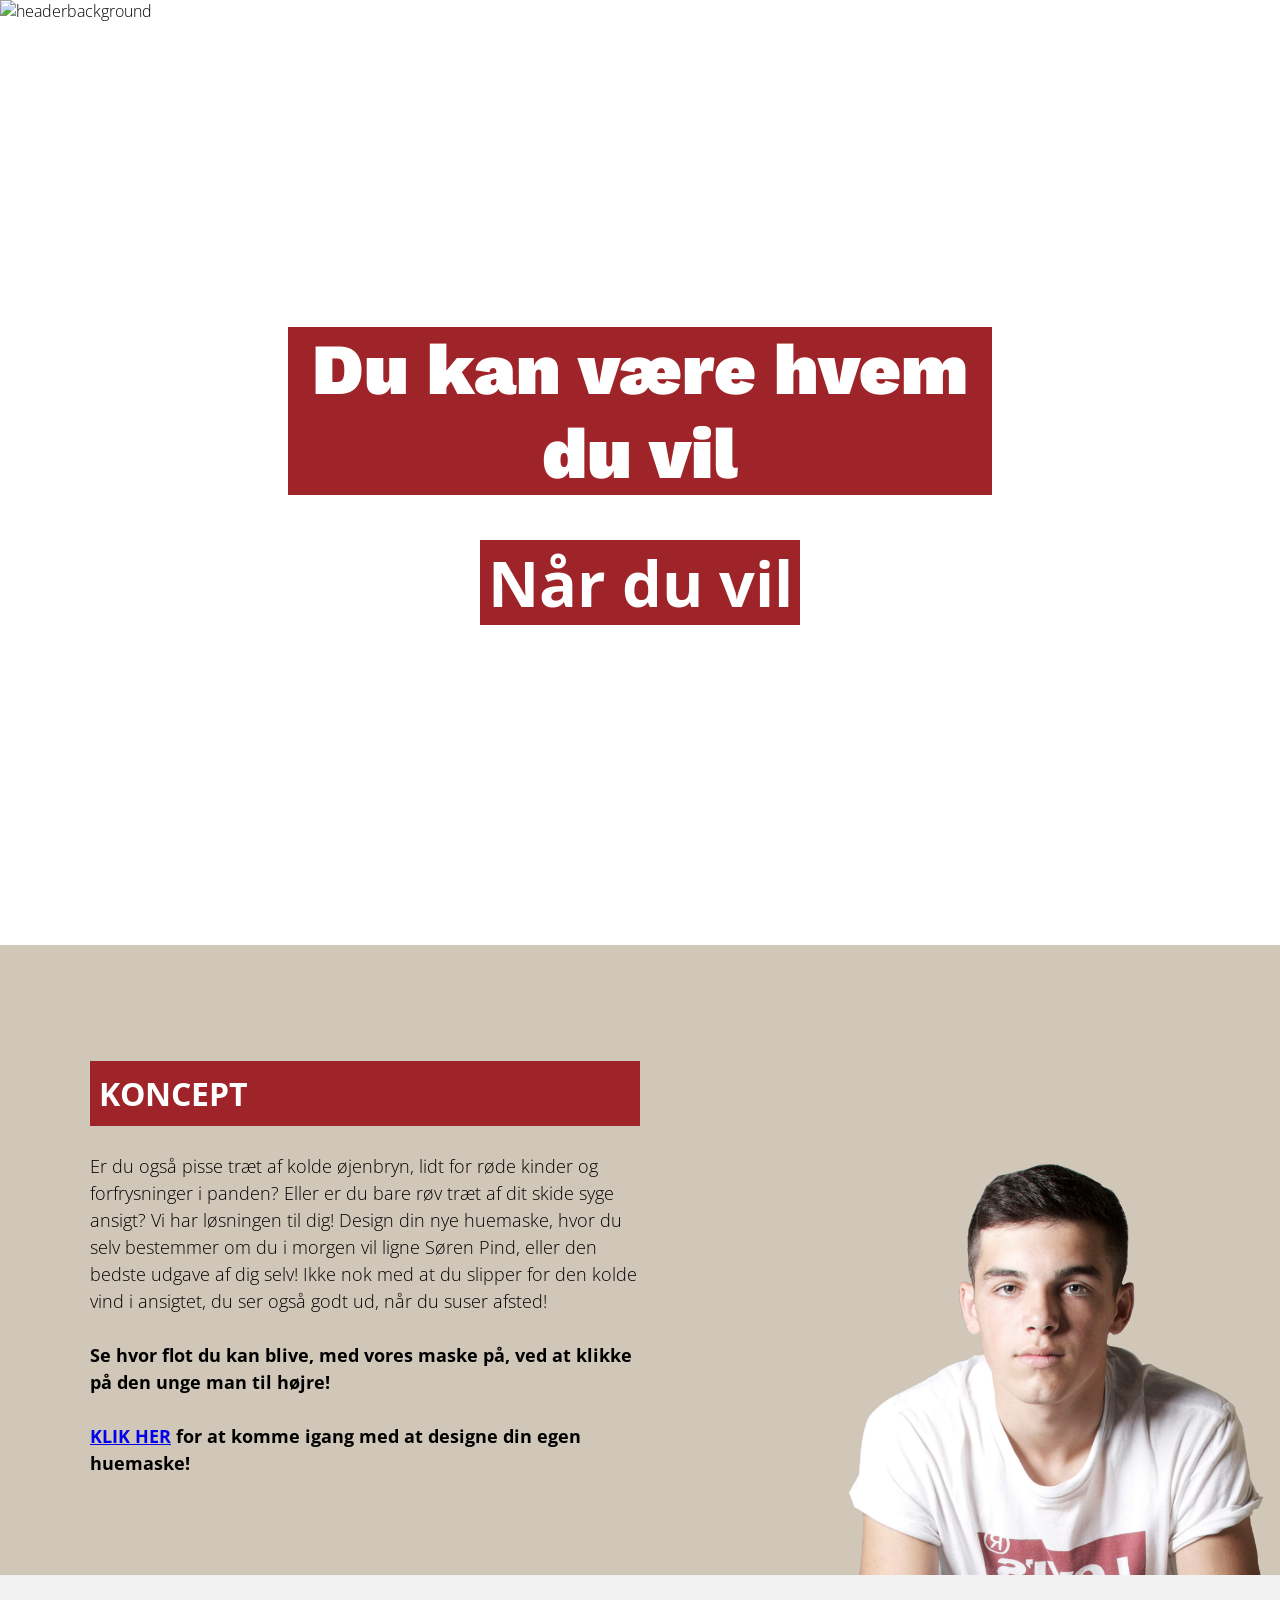
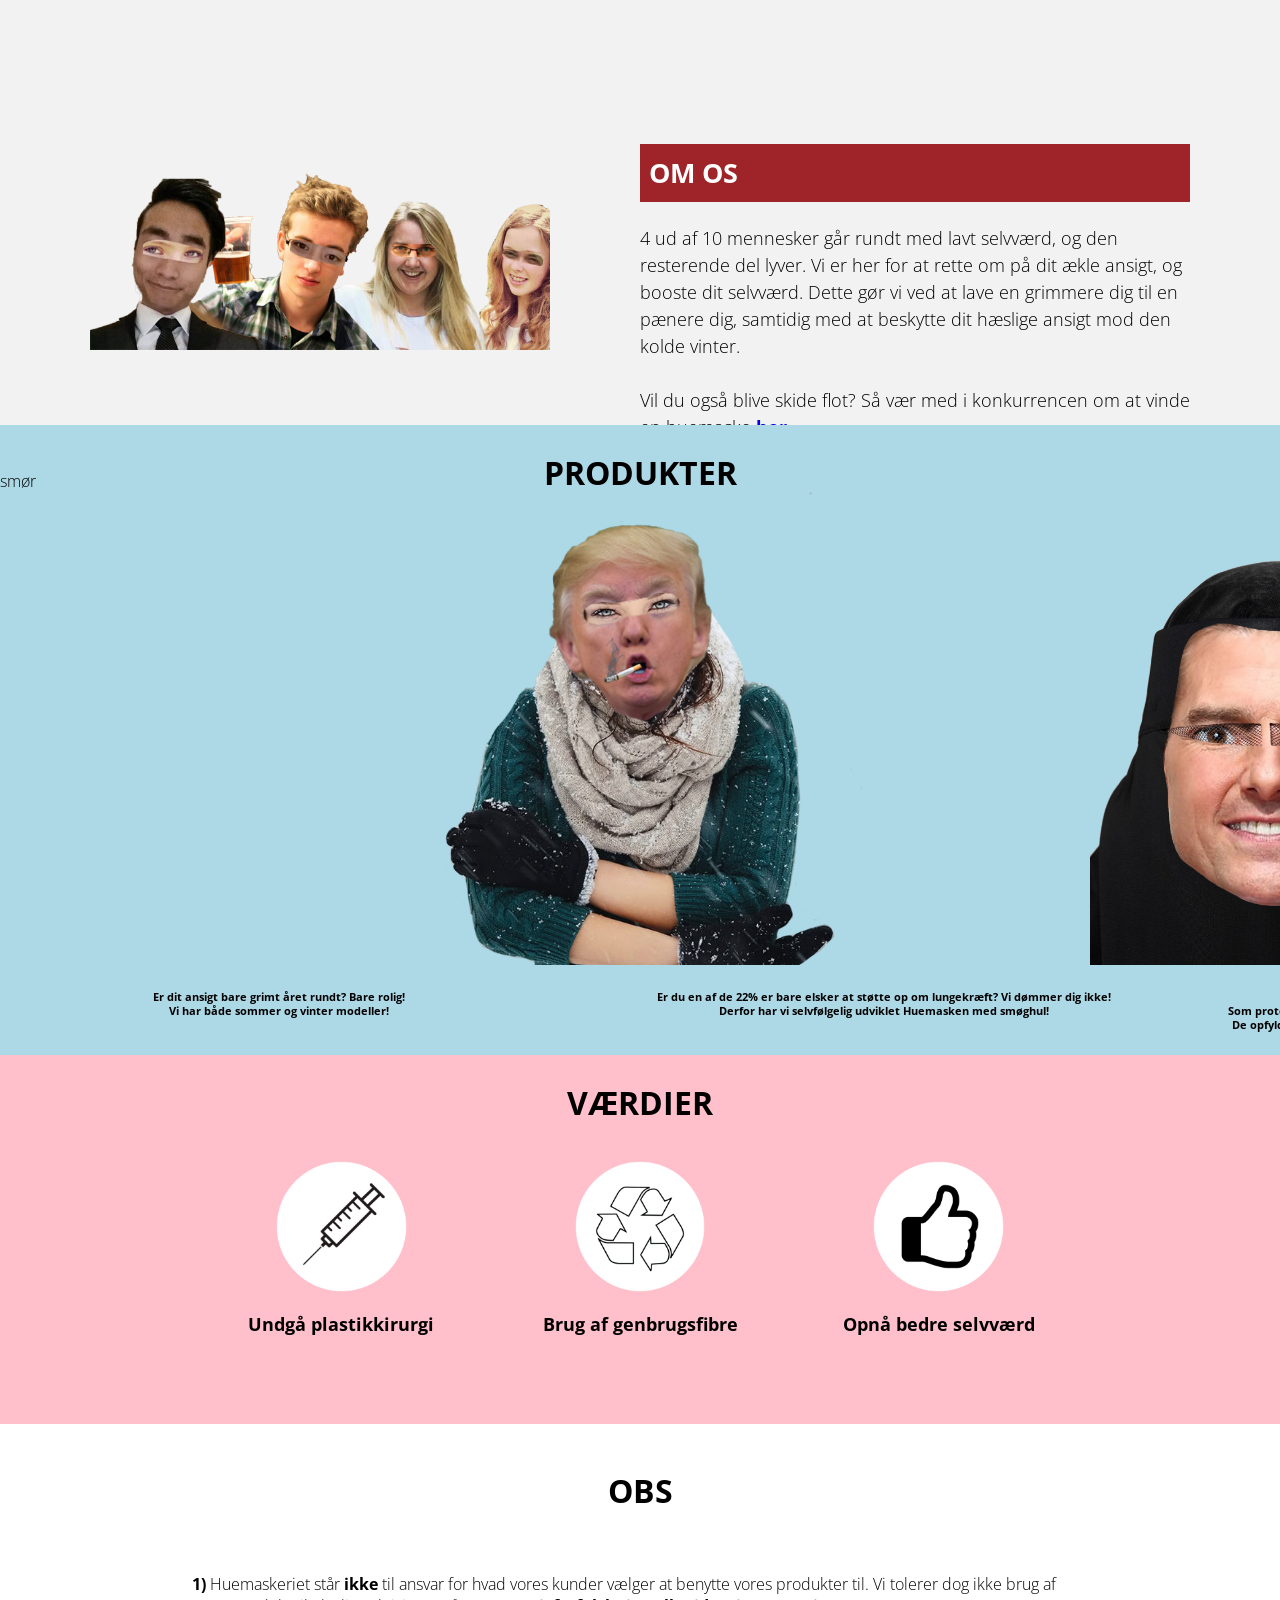
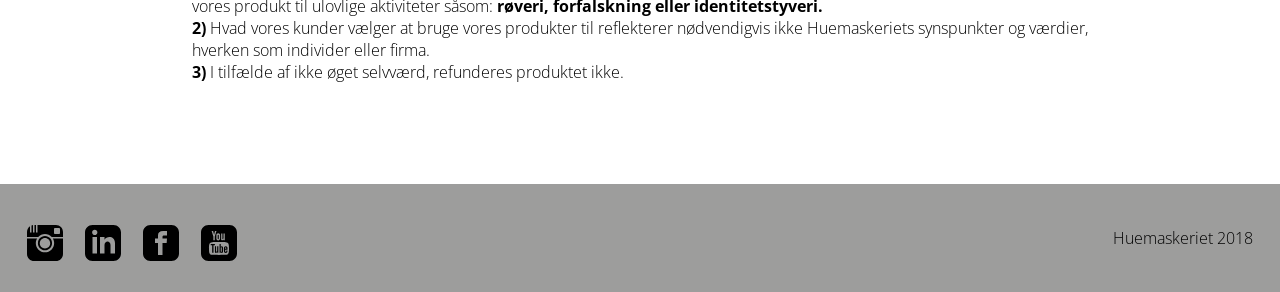
==== index.html @ 820ddc9e "Merge branch 'master' of https://github.com/CecilieBinger/Workshop-Outline" ====
<!DOCTYPE html>
<html>
  <head>
    <meta charset="utf-8">
    <title>Huemaskeriet</title>
    <meta name="viewport" content="width=device-width, initial-scale=1"> <!-- Til responsiveness -->
    <meta name="language" content="Dansk"> <!-- Definerer sproget på hjemmesiden -->
    <meta name="keywords" content="Huemasker, Hue, Masker, Selvværd"> <!-- søge keywords -->
    <meta name="description" content="Boost dit selvværd med huemasken, vær den perfekte dig"> <!-- Beskrivelse til hjemmesiden -->
    <meta name "author" content="Dennis Jensen, Line Von Schmidt, Cecilie Binger Christiansen, Simon Darwin Hallas">
    <meta http-equiv="refresh" content="30"> <!-- Refresher hver siden hver 30 sekund -->
    <link rel="stylesheet" href="assets/css/style.css">
    <link rel="shortcut icon" type="image/png" href="assets/images/sorenpind.png"> <!-- favicon -->
    <link href="https://fonts.googleapis.com/css?family=Open+Sans:300,300i,400" rel="stylesheet">
    <link href="https://fonts.googleapis.com/css?family=Work+Sans" rel="stylesheet">
  </head>
  <body>
    <main>
      <header id="section1"> <!-- sektion 1 (header) -->
        <img id="headerbackground" src="assets/images/banner3.jpg" alt="headerbackground"> <!-- logo -->
        <nav> <!-- navigation bar -->
          <ul>
            <li><a onclick="omos()">KONCEPT</a></li>
            <li><a onclick="Koncept()">OM OS</a></li>
            <li><a onclick="Produkter()">PRODUKTER</a></li>
            <li><a onclick="Værdier()"> VÆRDIER</a></li>
          </ul>
        </nav>
        <H1>Du kan være hvem du vil</H1>
        <H2>Når du vil</H2>
      </header>

      <script>
    function HvorforOs() {
        var elmnt = document.getElementById("section4");
        elmnt.scrollIntoView({behavior: "smooth", block: "center", inline: "nearest"});
    }

    function omos() {
        var elmnt = document.getElementById("section2");
        elmnt.scrollIntoView({behavior: "smooth", block: "center", inline: "nearest"});
    }

    function Koncept() {
        var elmnt = document.getElementById("section3");
        elmnt.scrollIntoView({behavior: "smooth", block: "center", inline: "nearest"});
    }

    function KONTAKT() {
        var elmnt = document.getElementById("section7");
        elmnt.scrollIntoView({behavior: "smooth", block: "center", inline: "nearest"});
    }
    </script>

      <section id="section2">
        <div class="flex-section-2">
          <div class="about-text">
            <H2>KONCEPT</H2> <!-- heading -->
            <p>Er du også pisse træt af kolde øjenbryn, lidt for røde kinder og forfrysninger i panden? Eller er du bare røv træt af dit skide syge ansigt? Vi har løsningen til dig!
            Design din nye huemaske, hvor du selv bestemmer om du i morgen vil ligne Søren Pind, eller den bedste udgave af dig selv! Ikke nok med at du slipper for den kolde vind i ansigtet, du ser også godt ud, når du suser afsted!<br> <br> <b>Se hvor flot du kan blive, med vores maske på, ved at klikke på den unge man til højre!</b> <br> <br> <b> <a href="underside.html">KLIK HER</a> for at komme igang med at designe din egen huemaske!</b> </p> <!-- ABOUT Tekst -->
          </div>

          <script type="text/javascript">

          var image_tracker = 'f';
          function change(){
            var image = document.getElementById('sorenpindOriginal');
            if(image_tracker=='f'){
              image.src = 'assets/images/sorenpind.png';
              image_tracker = 't';
            }else{
              image.src = 'assets/images/sorenpindOriginal.png'
              image_tracker = 'f';
            }
          }
          </script>

          <div class="sorenpindOriginal">
            <img id="sorenpindOriginal" src="assets/images/sorenpindOriginal.png" alt="sorenpind" onclick='change();'>
          </div>
        </div>
      </section>

      <section id="section3">
        <div class="flex-section-3">
          <div class="omos">
              <img id="omos" src="assets/images/omos.png" alt="sorenpindOriginal"> <!-- Her skal vi have sat et billede ind -->
          </div>
          <div class="about-text1">
            <H2>OM OS</H2> <!-- heading -->
            <p>4 ud af 10 mennesker går rundt med lavt selvværd, og den resterende del lyver. Vi er her for at rette om på dit ækle ansigt, og booste dit selvværd. Dette gør vi ved at lave en grimmere dig til en pænere dig, samtidig med at beskytte dit hæslige ansigt mod den kolde vinter. <br> <br> Vil du også blive skide flot? Så vær med i konkurrencen om at vinde en huemaske <b><a href="underside.html"> her </a></b></p>
          </div>
        </div>
      </section>

      <section id="section4"> <!-- sektion 4 (logo'er) -->
        <h2>PRODUKTER</h2>
        <div class="flex-section4">
          <div class "EndeligeHijab">
            <img id="EndeligeHijab" src="assets/images/EndeligeHijab.png" alt="smør">
          </div>
          <div class "workshopsmog">
            <img id="workshopsmog" src="assets/images/workshopsmog.png" alt="kage">
          </div>
            <div class "monroe">
              <img id="monroe" src="assets/images/monroe.png" alt="smør">
        </div>
      </div>
      </section>

     <section id="section4a"> <!-- sektion 4 (logo'er) -->
        <div class="flex-section4a">
          <h6 id="monroetext">Er dit ansigt bare grimt året rundt? Bare rolig!<br> Vi har både sommer og vinter modeller!</h6>
          <h6 id="smogtext">Er du en af de 22% er bare elsker at støtte op om lungekræft? Vi dømmer dig ikke!<br> Derfor har vi selvfølgelig udviklet Huemasken med smøghul!</h6>
          <h6 id="hijabtext">Er du træt af burkaloven?<br> Som protest har vi valgt at udvikle burkaer med ansigter, men selvfølgelig ikke dit eget!<br> De opfylder stadig de religiøse retningslinjer, men giver dig mulighed for at vise et smil!</h6>
        </div>
      </div>
    </section>

      <section id="section5">
        <h2>VÆRDIER</h2>
        <div class="flex-values">
          <div class="flex-1">
            <img src="assets/images/syring_icon.png" alt="diamond-value">
          </div>
          <div class="flex-1">
            <img src="assets/images/recycle_icon.png" alt="neatle-value">
          </div>
          <div class="flex-1">
            <img src="assets/images/thumbs_up_icon.png" alt="hand-value">
          </div>
        </div>
        <div class="flex-tekst"> <!-- Flexer tilhørende Tekst -->
          <h3>Undgå plastikkirurgi</h3>
          <h3>Brug af genbrugsfibre</h3>
          <h3>Opnå bedre selvværd</h3>
        </div>
      </section>

      <section id="section7">
        <h2>OBS</h2>
        <p id="disclaimer"> <b>1)</b> Huemaskeriet står <b>ikke</b> til ansvar for hvad vores kunder vælger at benytte vores produkter til. Vi tolerer dog ikke brug af vores produkt til ulovlige aktiviteter såsom: <b>røveri, forfalskning eller identitetstyveri.</b> <br><b>2)</b> Hvad vores kunder vælger at bruge vores produkter til reflekterer nødvendigvis ikke Huemaskeriets synspunkter og værdier, hverken som individer eller firma. <br> <b>3)</b> I tilfælde af ikke øget selvværd, refunderes produktet ikke.</p>
      </section>

      <footer id="footer"> <!-- Dedikeret til Kenneths minde -->
        <div class="flex-footer">
          <div class="icons">
            <a href="https://www.instagram.com" target="_blank"> <img src="assets/images/instagram.svg" alt="instagram" style="width:4vh;"></a>
            <a href="https://www.linkedin.com" target="_blank"> <img src="assets/images/linkedin.svg" alt="linkedin" style="width:4vh;"></a>
            <a href="https://www.facebook.com" target="_blank"> <img src="assets/images/facebook.svg" alt="facebook" style="width:4vh;"></a>
            <a href="https://www.youtube.com" target="_blank"> <img src="assets/images/youtube.svg" alt="youtube" style="width:4vh;"></a>
          </div>
          <div class="Huemaskeriet">
            <p>Huemaskeriet 2018</p>
          </div>
        </div>
      </footer>
    </main>
  </body>
</html>
---- assets/css/style.css ----
body {
  margin: 0;
  font-family: 'Open Sans', sans-serif;
  font-weight: 300;
  /* font-family: 'Work Sans', sans-serif; */
}

nav {
  margin-top: 5%;
  margin-left: 5%;
  margin-right: 10%;
}

nav ul {
  list-style: none;
  display: flex;
  justify-content: flex-end;
}

nav a {
  text-decoration: none;
  font-family: 'Work Sans', sans-serif;
  font-weight: 900;
  color: #fff;
  font-size: 2vh;
  cursor: pointer;
}

nav li {
  padding-right: 1%;
  z-index: 2;
}

nav li:last-child {
  padding-right: 0;
}

nav a:hover{
    color: #9f2429;
}

nav a:active {
    color: #D1C7B9;
}



/* Sektion 1 */
#section1 {
  height: 105vh; /* højde 100% på alle skærme */
  width: 100%;
  overflow: hidden;
  /* background-color: #f2f2f2; */
}

h1 {
  font-family: 'Work Sans', sans-serif;
  font-size: 8vh;
  font-weight: 900;
  color: white;
  position: relative;
  top: 25vh;
  text-align: center;
  background-color: #9f2429;
  width: 55vw;
  margin: auto;
  }


#section1 h2 {
    padding: 0;
    position: relative;
    text-align: center;
    top: 30vh;
    background-color: #9f2429;
    width: 25vw;
    margin: auto;
    color: white;
    font-size: 7vh;
}

#headerbackground {
  width: 100%;
  position: fixed;
  height: 105vh;
  z-index: -1;
}

.brush {
  width: 100%;
  position: absolute;
  top: auto;
  bottom: -5vh;
  padding-right: 0
}

/* sektion 2 */
#section2 {
  height: 70vh;
  background-color: #d1c7b9;
}

.flex-section-2 {
  display: flex;
  flex-direction: row;
  margin: auto;
}

.about-text {
  flex:1;
  line-height: 1.5;
  margin: auto;
  display: block;
  padding: 10vh;
  /* background-color: deeppink; */
}

.about-text h2 {
  font-size: 3.5vh;
  background-color: #9f2429;
  color: white;
  padding: 1vh;
}
.about-text p {
  font-size: 2vh;
}

.sorenpindOriginal {
  flex: 1;
  height: 70vh;
  overflow: hidden;
  /* background-color: deeppink; */
}

#sorenpindOriginal {
  width: 50vh;
  position: relative;
  left: 12vh;
  top: 23vh;
}

/* sektion 3 */
#section3 {
  height: 50vh;
  width: 100%;
  overflow: hidden;
  background-color: #f2f2f2;
}

#section3 h2 {
  background-color: #9f2429;
  color: white;
  padding: 1vh;
}

.flex-section-3 {
  display: flex;
  flex-direction: row;
  margin: auto;
}

.about-text1 {
  font-size: 2vh;
  flex: 1;
  order: 2;
  line-height: 1.5;
  margin: auto;
  display: block;
  padding: 10vh;
  font-weight: 300;
}

.omos {
flex: 1;
height: 60vh;
overflow: hidden;
}

.why-us-text {
  font-size: 2vh;
  flex: 1;
  order: 1;
  line-height: 1.5;
  margin: auto;
  display: block;
  font-weight: 300;
  padding: 5%;
}

.why-us-text p .fed {
  font-weight: 900;
}

.why-us-text p .italic {
  font-style: italic;
}

#omos {
  width: 90%;
  position: relative;
  top: 22vh;
  left: 10vh;
}

.omos {
  flex: 1;
  height: 70vh;
  overflow: hidden;
  /* background-color: deeppink; */
}

/*sektion 4 */
#section4 {
  height: 60vh;
  width: 100%;
  padding: 0;
  position: relative;;
  text-align: center;
  overflow: hidden;
  background-color: lightblue;
  margin: 0;
}

#section4 h2 {
  text-align: center;
  font-size: 3.5vh;
}

.flex-section-4 {
  display: flex;
  flex-direction: row;
  margin: auto;
}

.flex-section4a {
  display: flex;
  flex-direction: row;
  margin: auto;
}

#monroetext {
  position: relative;
  left: 17vh;
}

#smogtext {
  position: relative;
  left: 45vh;
}

#hijabtext {
  position: relative;
  left: 58vh;
}

.monroe {
  flex: 1;
  height: 70vh;
  overflow: hidden;
  /* background-color: deeppink; */
}

#monroe {
  width: 40vh;
  position: relative;
  left: -70vh;
  top: -125vh;
}

.EndeligeHijab {
  flex: 1;
  height: 10vh;
  overflow: hidden;
  /* background-color: deeppink; */
}

#EndeligeHijab {
  width: 40vh;
  position: relative;
  left: 70vh;
  top: -0vh;
}

.workshopsmog {
  flex: 1;
  height: 70vh;
  overflow: hidden;
  /* background-color: deeppink; */
}

#workshopsmog {
  width: 50vh;
  position: relative;
  top: -65vh;
}

/*sektion 4 */
#section4a {
  height: 10vh;
  width: 100%;
  padding: 0;
  position: relative;;
  text-align: center;x
  overflow: hidden;
  background-color: lightblue;
  margin: 0;
}

#section4 h2 {
  text-align: center;
  font-size: 3.5vh;
}

.flex-section-4a {
  display: flex;
  flex-direction: row;
  margin: auto;
}

/* sektion 5 */
#section5 {
  height: 41vh;
  width: 100%;
  overflow: hidden;
  background-color: pink;
  margin: 0;
}

#section5 h2 {
  text-align: center;
  font-size: 3.5vh;
}

.flex-values {
  display: flex;
  flex-direction: row;
  justify-content: center;
  width: 70%;
  margin: auto;
}
.flex-tekst {
  display: flex;
  flex-direction: row;
  justify-content: center;
  width: 70%;
  margin: auto;
}

.flex-1 {
  flex: 1;
  width: 20%;
  overflow: hidden;

}
.flex-tekst h3 {
  flex: 1;
  text-align: center;
  font-size: 2vh;
}

.flex-1 img {
  width: 45%;
  margin: auto;
  display: block;
  margin-top: 1vh;
}

/* sektion 7 */
#section7 {
  height: 40vh;
  background-color: white;
}

#section7 h2 {
  text-align: center;
  /* font-family: 'Work Sans', sans-serif; */
  font-size: 3.5vh;
  margin: 0;
  padding: 5vh;
}

#section7 img.logo{
    width: 8vh;
    display: block;
    margin: 5vh auto auto auto;
}

div.flex-pic-text4 {
    margin-top: 4vh;
}


div.flex-pic-text4 p{
    text-align: center;
}


/* footer */
#footer {
  padding: 3vh;
  background-color: #9d9d9c;
}

#disclaimer{
  text-align: left;
  padding-left: 15%;
  padding-right: 15%;
}

.icons {
  float: left;
  position: relative;
  top: 1.5vh;
}

.icons img {
  margin-right: 2vh;
}

.Huemaskeriet {
  display: flex;
  flex-direction: row;
  justify-content: flex-end;
}
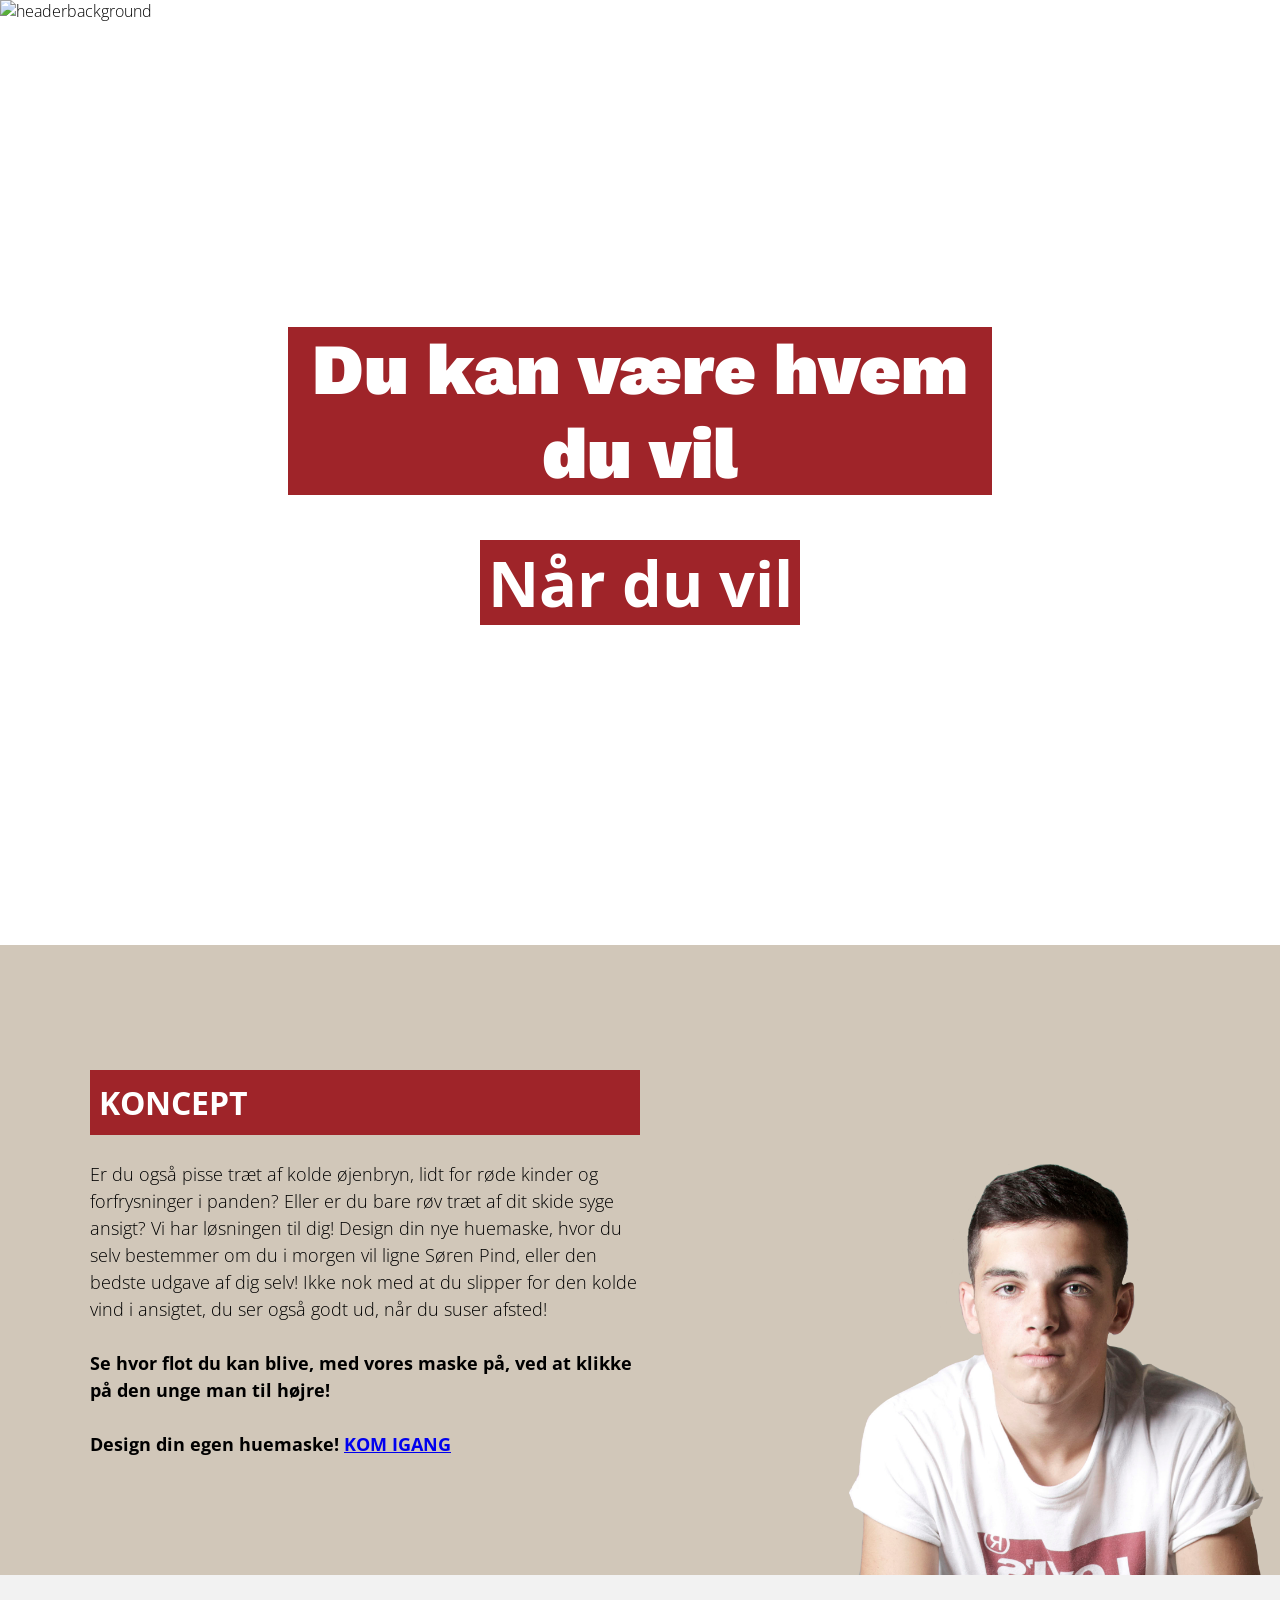
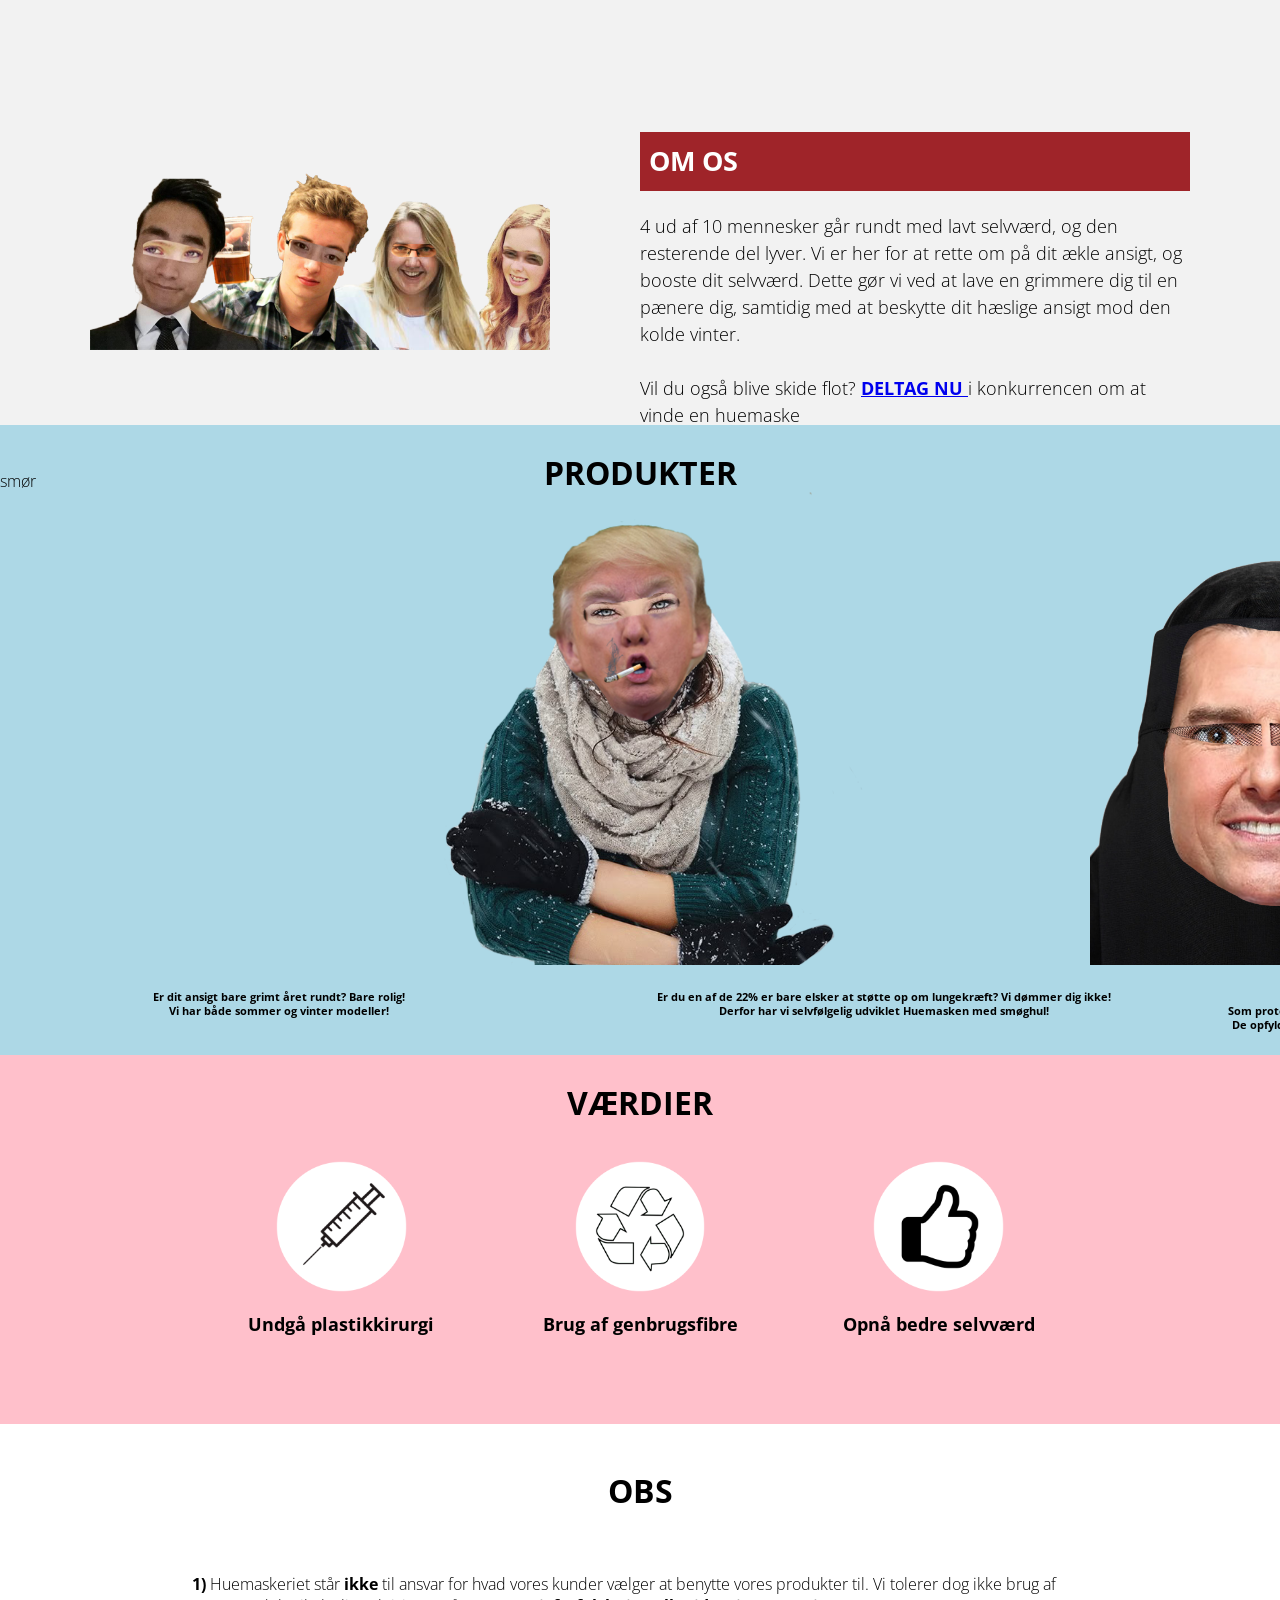
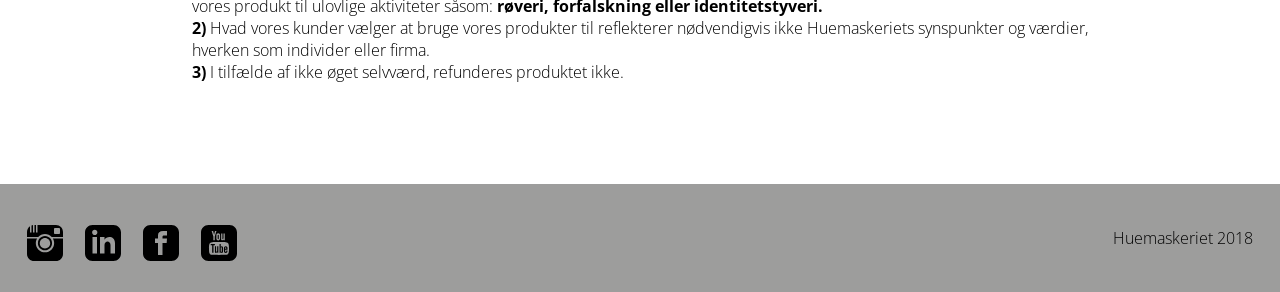
==== commit 9feb7c2c: "call to action" ====
--- a/index.html
+++ b/index.html
@@ -57,7 +57,7 @@
           <div class="about-text">
             <H2>KONCEPT</H2> <!-- heading -->
             <p>Er du også pisse træt af kolde øjenbryn, lidt for røde kinder og forfrysninger i panden? Eller er du bare røv træt af dit skide syge ansigt? Vi har løsningen til dig!
-            Design din nye huemaske, hvor du selv bestemmer om du i morgen vil ligne Søren Pind, eller den bedste udgave af dig selv! Ikke nok med at du slipper for den kolde vind i ansigtet, du ser også godt ud, når du suser afsted!<br> <br> <b>Se hvor flot du kan blive, med vores maske på, ved at klikke på den unge man til højre!</b> <br> <br> <b> <a href="underside.html">KLIK HER</a> for at komme igang med at designe din egen huemaske!</b> </p> <!-- ABOUT Tekst -->
+            Design din nye huemaske, hvor du selv bestemmer om du i morgen vil ligne Søren Pind, eller den bedste udgave af dig selv! Ikke nok med at du slipper for den kolde vind i ansigtet, du ser også godt ud, når du suser afsted!<br> <br> <b>Se hvor flot du kan blive, med vores maske på, ved at klikke på den unge man til højre!</b> <br> <br> <b>Design din egen huemaske! <a href="underside.html">KOM IGANG</a></b> </p> <!-- ABOUT Tekst -->
           </div>
 
           <script type="text/javascript">
@@ -88,7 +88,7 @@
           </div>
           <div class="about-text1">
             <H2>OM OS</H2> <!-- heading -->
-            <p>4 ud af 10 mennesker går rundt med lavt selvværd, og den resterende del lyver. Vi er her for at rette om på dit ækle ansigt, og booste dit selvværd. Dette gør vi ved at lave en grimmere dig til en pænere dig, samtidig med at beskytte dit hæslige ansigt mod den kolde vinter. <br> <br> Vil du også blive skide flot? Så vær med i konkurrencen om at vinde en huemaske <b><a href="underside.html"> her </a></b></p>
+            <p>4 ud af 10 mennesker går rundt med lavt selvværd, og den resterende del lyver. Vi er her for at rette om på dit ækle ansigt, og booste dit selvværd. Dette gør vi ved at lave en grimmere dig til en pænere dig, samtidig med at beskytte dit hæslige ansigt mod den kolde vinter. <br> <br> Vil du også blive skide flot? <b><a href="underside.html"> DELTAG NU </a></b> i konkurrencen om at vinde en huemaske</p>
           </div>
         </div>
       </section>
--- a/assets/css/style.css
+++ b/assets/css/style.css
@@ -164,7 +164,7 @@
   flex: 1;
   order: 2;
   line-height: 1.5;
-  margin: auto;
+  margin-top: 5vh;
   display: block;
   padding: 10vh;
   font-weight: 300;
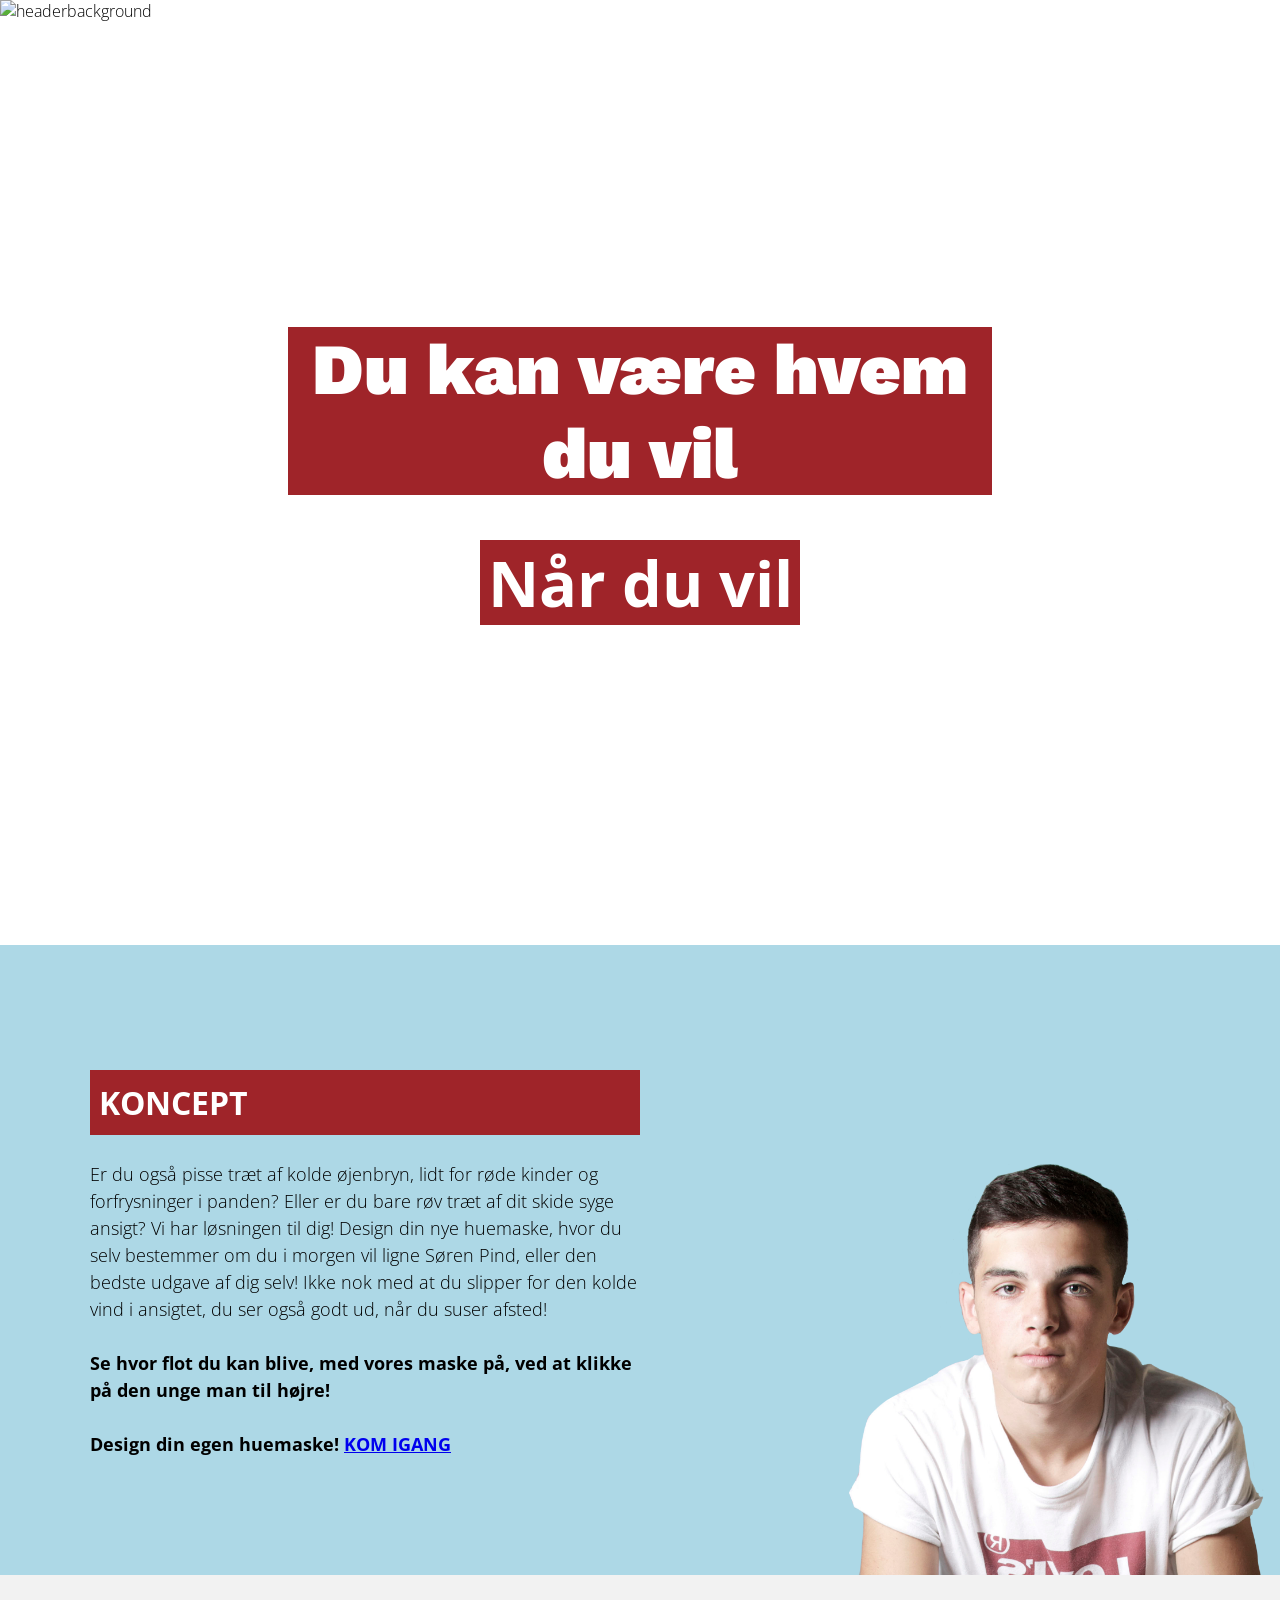
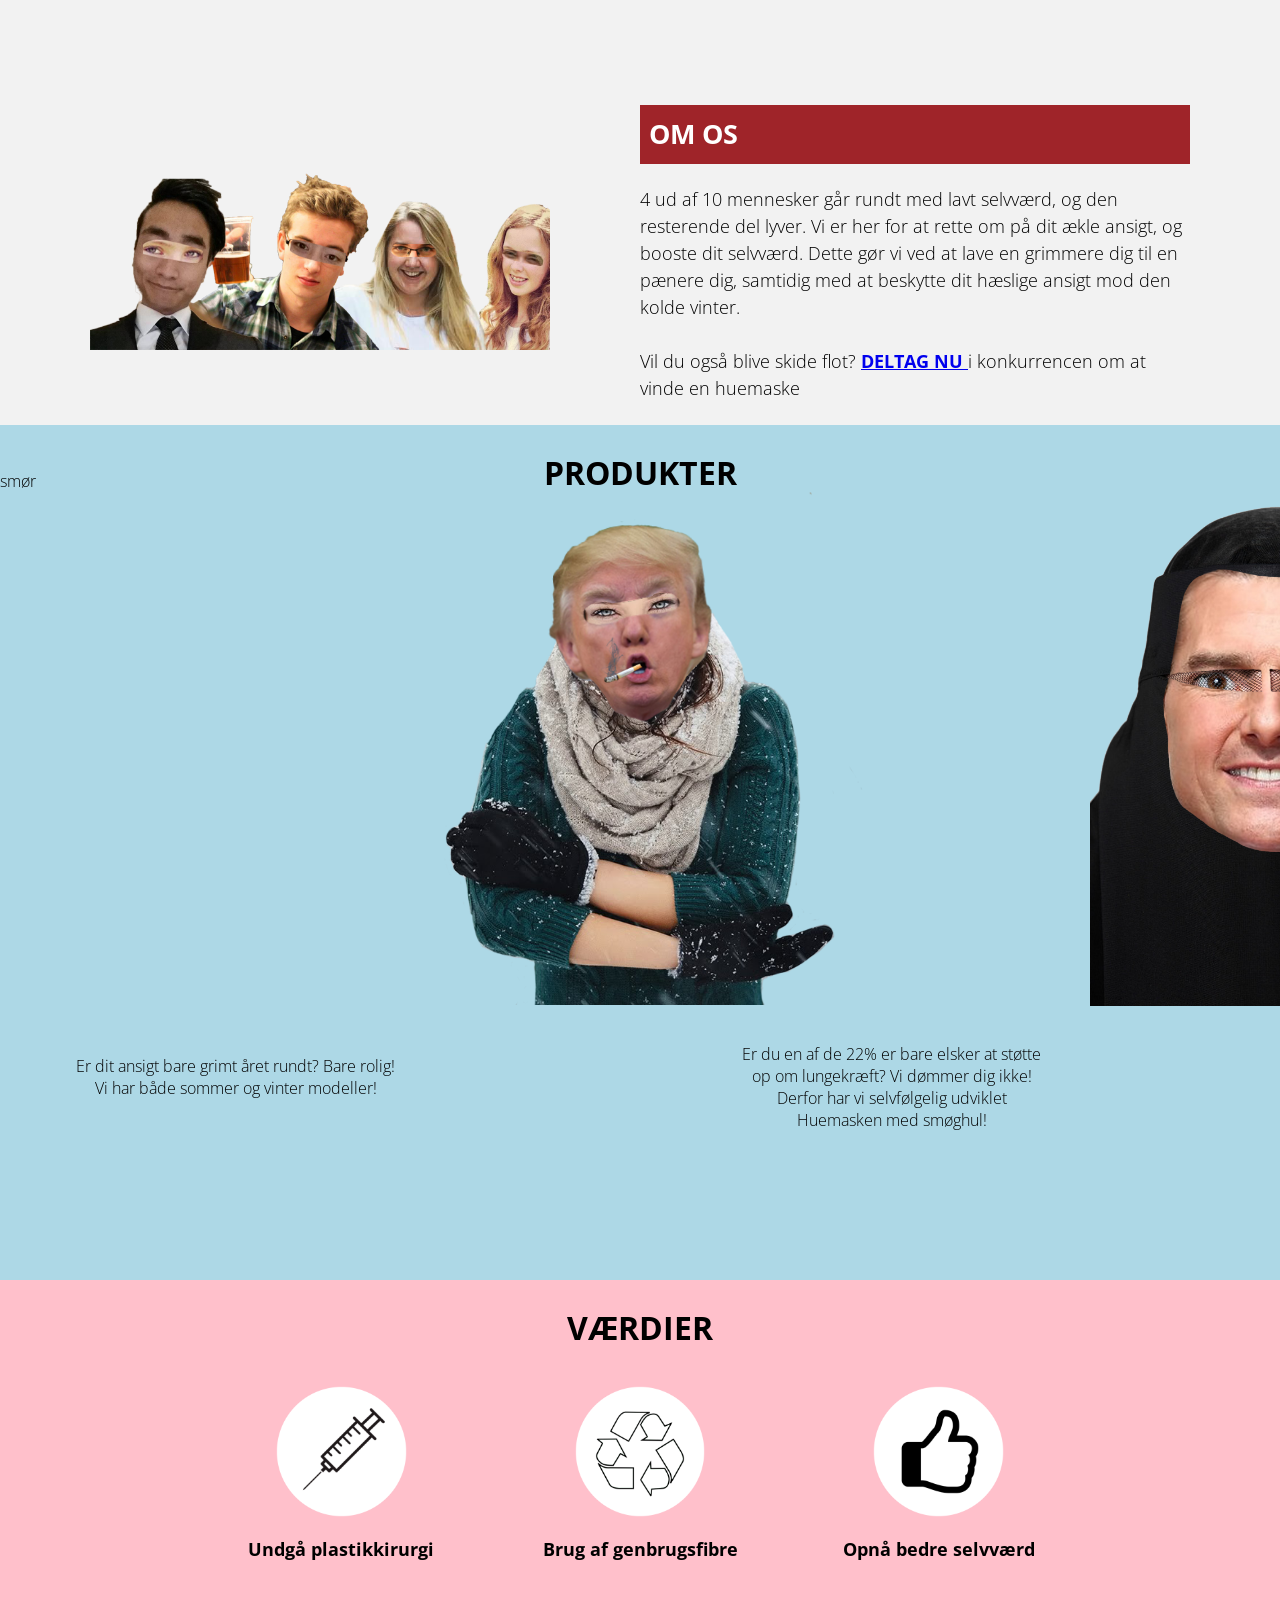
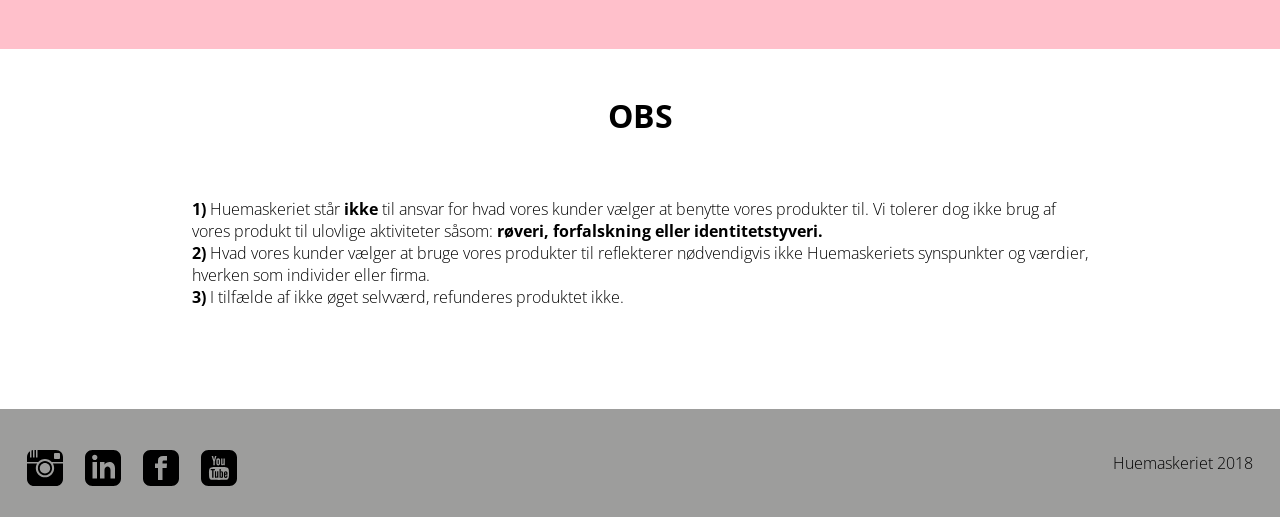
==== commit f151ddfa: "alt for meget" ====
--- a/index.html
+++ b/index.html
@@ -110,9 +110,9 @@
 
      <section id="section4a"> <!-- sektion 4 (logo'er) -->
         <div class="flex-section4a">
-          <h6 id="monroetext">Er dit ansigt bare grimt året rundt? Bare rolig!<br> Vi har både sommer og vinter modeller!</h6>
-          <h6 id="smogtext">Er du en af de 22% er bare elsker at støtte op om lungekræft? Vi dømmer dig ikke!<br> Derfor har vi selvfølgelig udviklet Huemasken med smøghul!</h6>
-          <h6 id="hijabtext">Er du træt af burkaloven?<br> Som protest har vi valgt at udvikle burkaer med ansigter, men selvfølgelig ikke dit eget!<br> De opfylder stadig de religiøse retningslinjer, men giver dig mulighed for at vise et smil!</h6>
+          <hp id="monroetext">Er dit ansigt bare grimt året rundt? Bare rolig!<br> Vi har både sommer og vinter modeller!</p>
+          <p id="smogtext">Er du en af de 22% er bare elsker at støtte op om lungekræft? Vi dømmer dig ikke!<br> Derfor har vi selvfølgelig udviklet Huemasken med smøghul!</p>
+          <p id="hijabtext">Er du træt af burkaloven?<br> Som protest har vi valgt at udvikle burkaer med ansigter, men selvfølgelig ikke dit eget!<br> De opfylder stadig de religiøse retningslinjer, men giver dig mulighed for at vise et smil!</p>
         </div>
       </div>
     </section>
--- a/assets/css/style.css
+++ b/assets/css/style.css
@@ -97,7 +97,7 @@
 /* sektion 2 */
 #section2 {
   height: 70vh;
-  background-color: #d1c7b9;
+  background-color: lightblue;
 }
 
 .flex-section-2 {
@@ -112,7 +112,6 @@
   margin: auto;
   display: block;
   padding: 10vh;
-  /* background-color: deeppink; */
 }
 
 .about-text h2 {
@@ -164,7 +163,7 @@
   flex: 1;
   order: 2;
   line-height: 1.5;
-  margin-top: 5vh;
+  margin-top: 2vh;
   display: block;
   padding: 10vh;
   font-weight: 300;
@@ -211,7 +210,7 @@
 
 /*sektion 4 */
 #section4 {
-  height: 60vh;
+  height: 90vh;
   width: 100%;
   padding: 0;
   position: relative;;
@@ -240,17 +239,22 @@
 
 #monroetext {
   position: relative;
-  left: 17vh;
+  left: -8vh;
+  top: -20vh;
 }
 
 #smogtext {
   position: relative;
-  left: 45vh;
+  left: 90vh;
+  top: -8vh;
+  width: 50%;
 }
 
 #hijabtext {
   position: relative;
-  left: 58vh;
+  left: 160vh;
+  top: -22vh;
+  width: 50%;
 }
 
 .monroe {
@@ -278,7 +282,7 @@
   width: 40vh;
   position: relative;
   left: 70vh;
-  top: -0vh;
+  top: -6vh;
 }
 
 .workshopsmog {
@@ -296,7 +300,7 @@
 
 /*sektion 4 */
 #section4a {
-  height: 10vh;
+  height: 5vh;
   width: 100%;
   padding: 0;
   position: relative;;
@@ -311,11 +315,6 @@
   font-size: 3.5vh;
 }
 
-.flex-section-4a {
-  display: flex;
-  flex-direction: row;
-  margin: auto;
-}
 
 /* sektion 5 */
 #section5 {
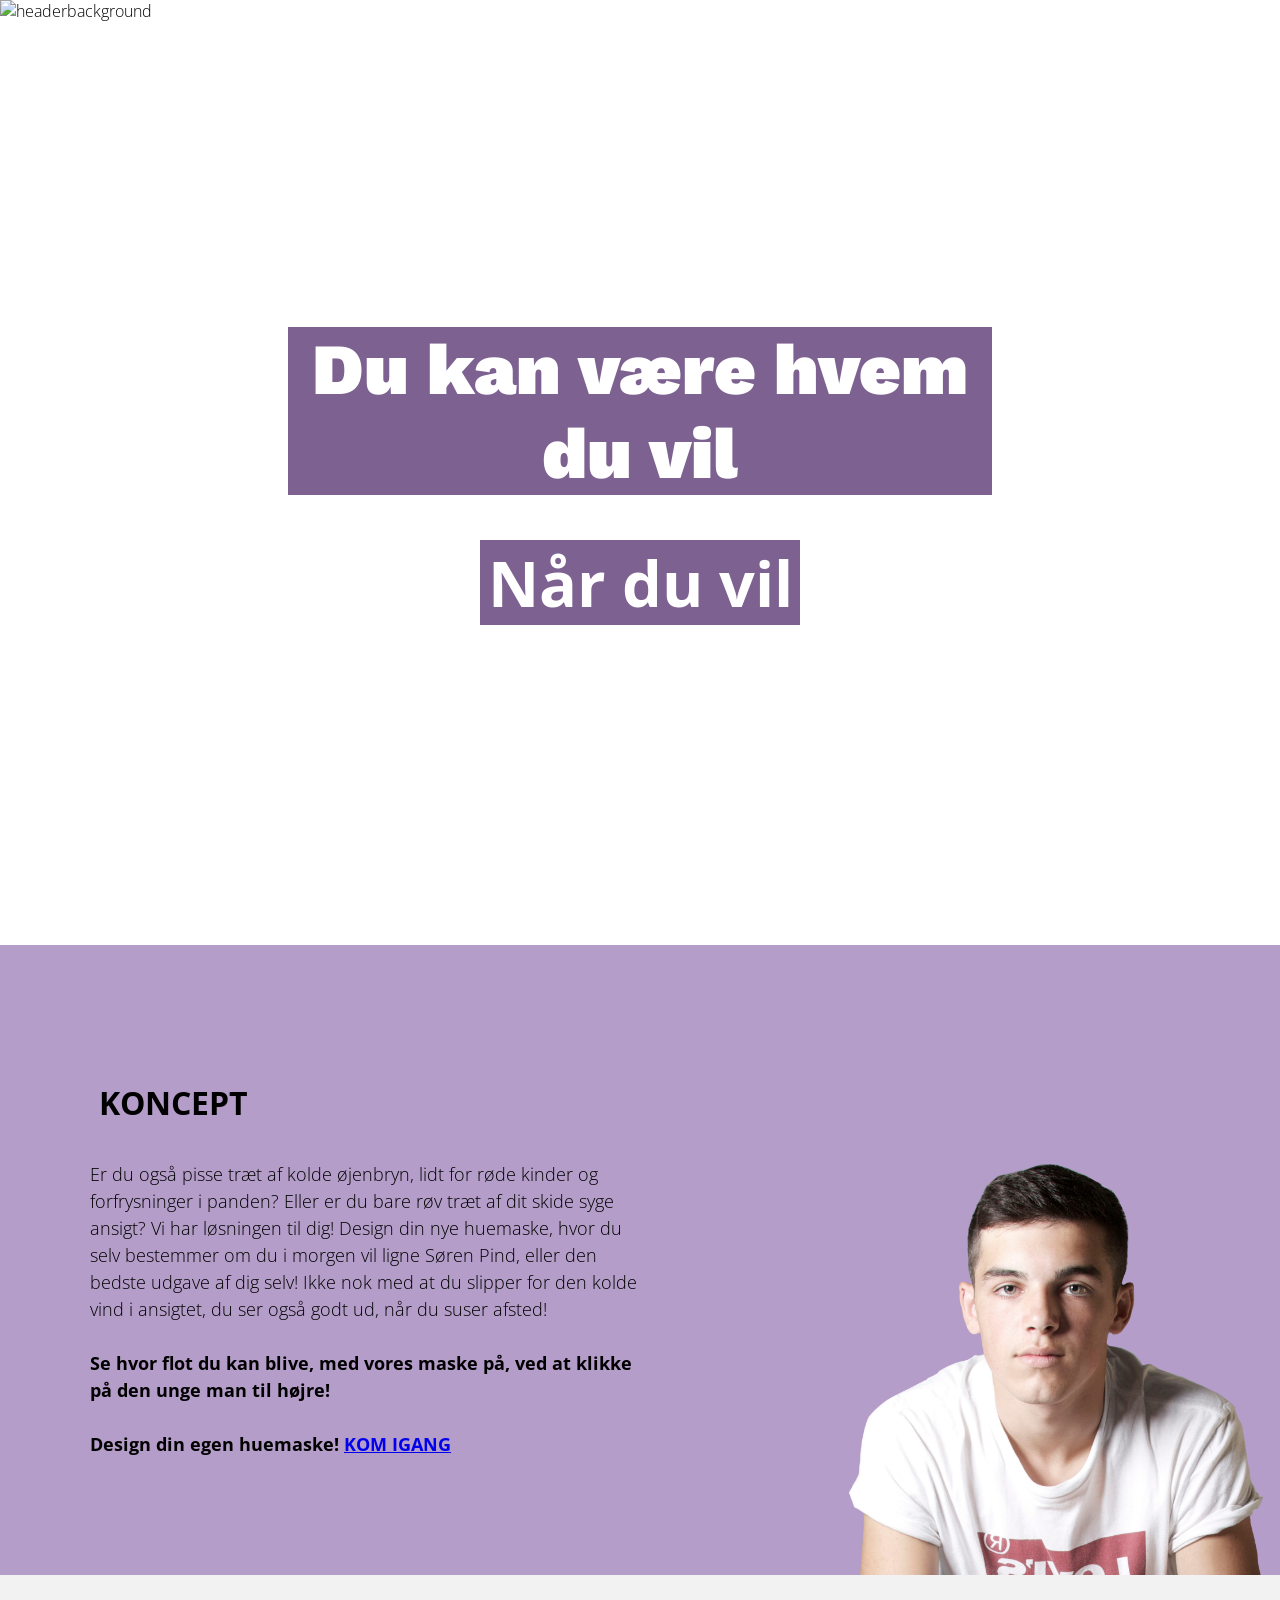
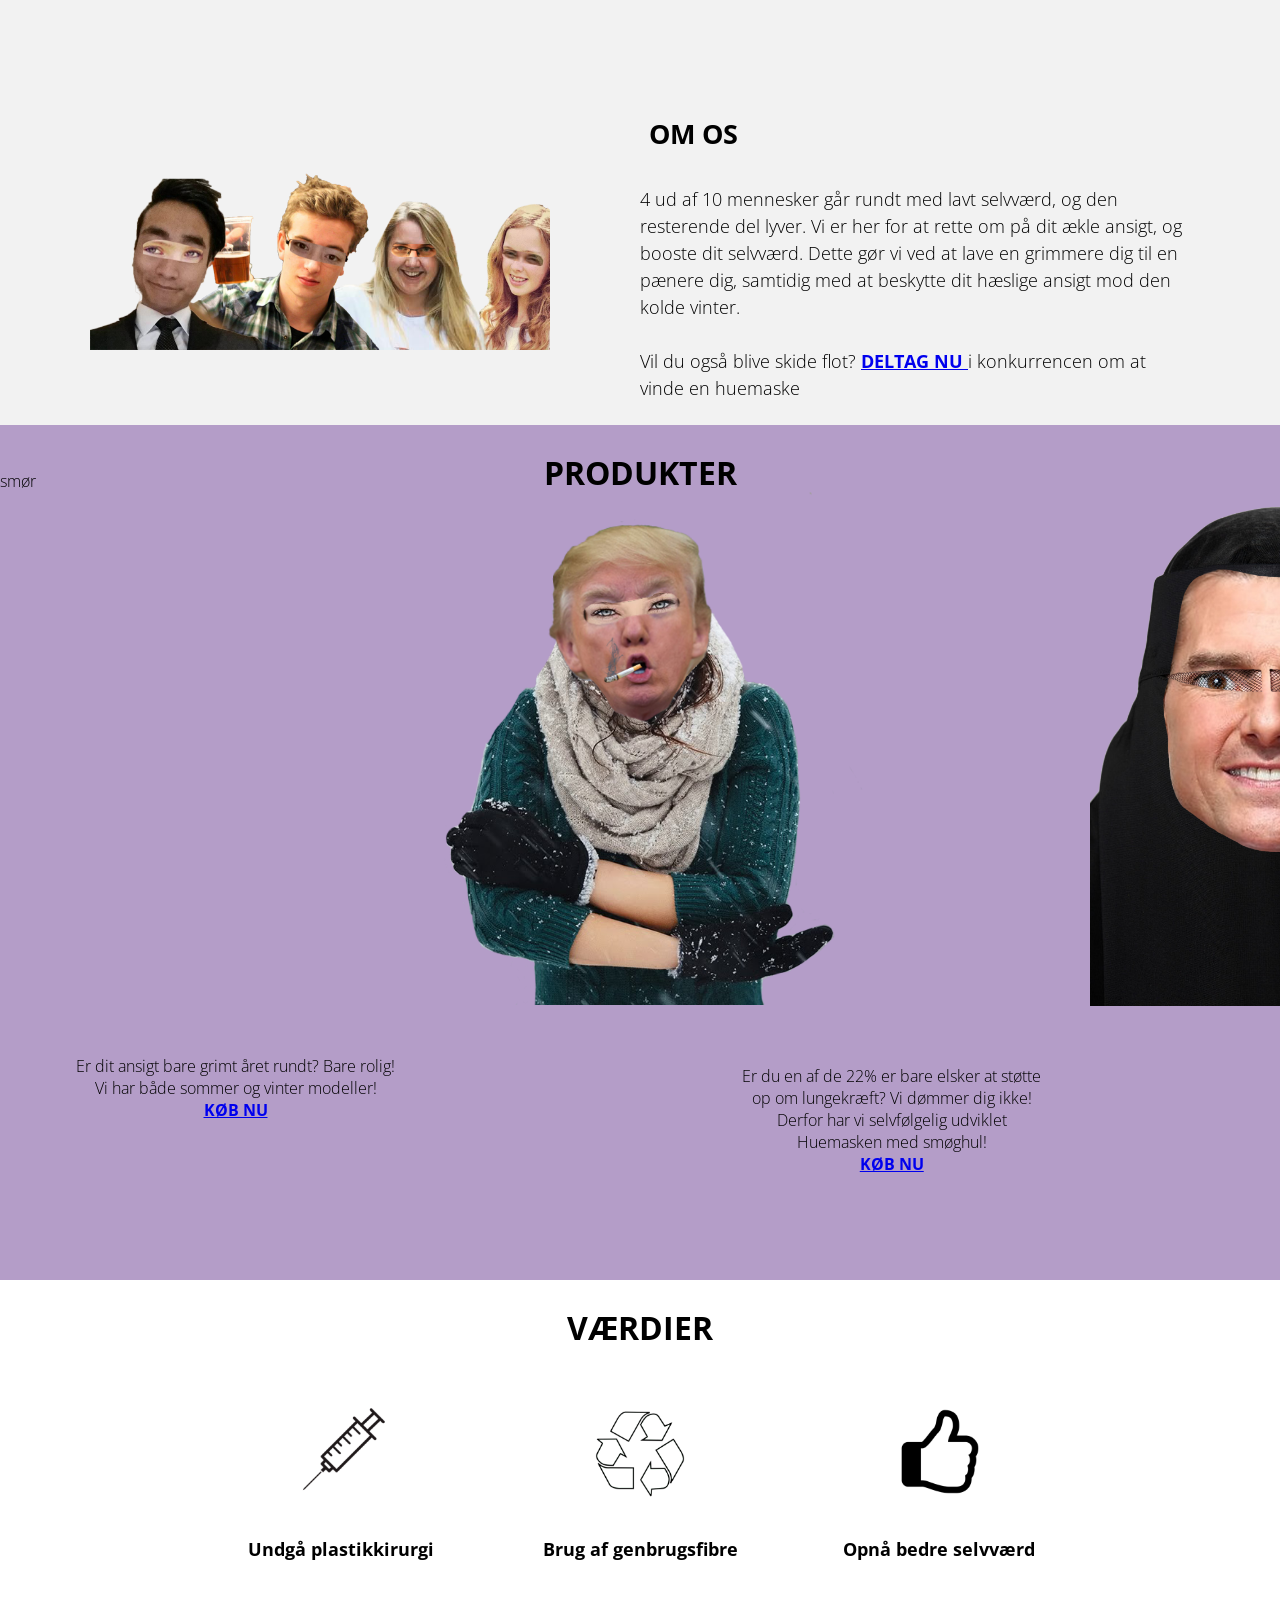
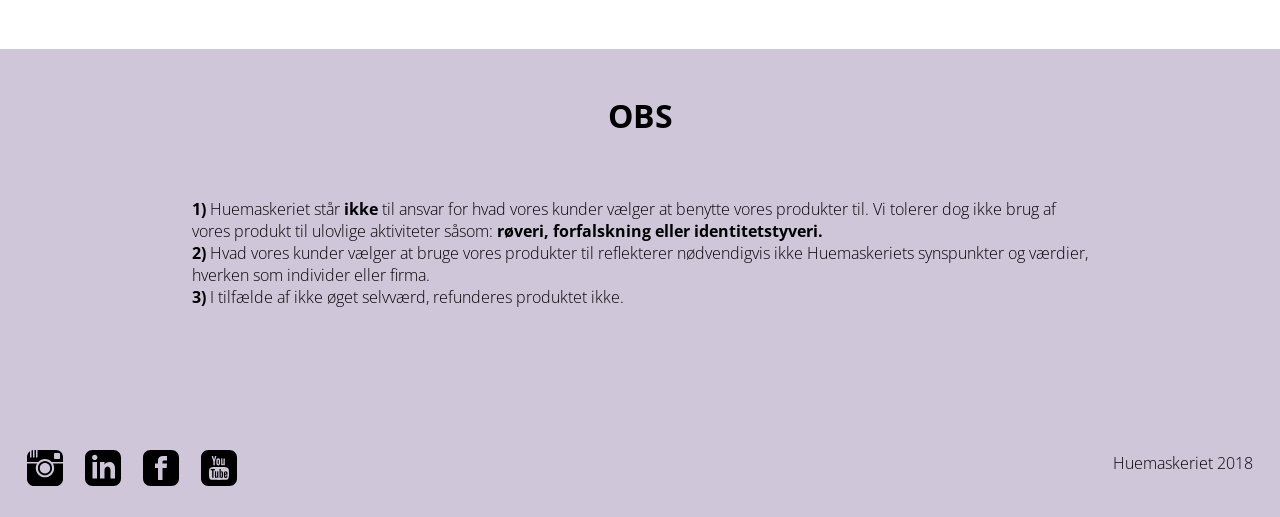
==== commit c6bed282: "køn nu knapper" ====
--- a/index.html
+++ b/index.html
@@ -110,9 +110,9 @@
 
      <section id="section4a"> <!-- sektion 4 (logo'er) -->
         <div class="flex-section4a">
-          <hp id="monroetext">Er dit ansigt bare grimt året rundt? Bare rolig!<br> Vi har både sommer og vinter modeller!</p>
-          <p id="smogtext">Er du en af de 22% er bare elsker at støtte op om lungekræft? Vi dømmer dig ikke!<br> Derfor har vi selvfølgelig udviklet Huemasken med smøghul!</p>
-          <p id="hijabtext">Er du træt af burkaloven?<br> Som protest har vi valgt at udvikle burkaer med ansigter, men selvfølgelig ikke dit eget!<br> De opfylder stadig de religiøse retningslinjer, men giver dig mulighed for at vise et smil!</p>
+          <hp id="monroetext">Er dit ansigt bare grimt året rundt? Bare rolig!<br> Vi har både sommer og vinter modeller!<b><br><a href="underside.html">KØB NU</a></b></p>
+          <p id="smogtext">Er du en af de 22% er bare elsker at støtte op om lungekræft? Vi dømmer dig ikke!<br> Derfor har vi selvfølgelig udviklet Huemasken med smøghul!<b><br><a href="underside.html">KØB NU</a></b></p>
+          <p id="hijabtext">Er du træt af burkaloven?<br> Som protest har vi valgt at udvikle burkaer med ansigter, men selvfølgelig ikke dit eget!<br> De opfylder stadig de religiøse retningslinjer, men giver dig mulighed for at vise et smil!<b><br><a href="underside.html">KØB NU</a></b></p>
         </div>
       </div>
     </section>
--- a/assets/css/style.css
+++ b/assets/css/style.css
@@ -61,7 +61,7 @@
   position: relative;
   top: 25vh;
   text-align: center;
-  background-color: #9f2429;
+  background-color: #7d6291;
   width: 55vw;
   margin: auto;
   }
@@ -72,7 +72,7 @@
     position: relative;
     text-align: center;
     top: 30vh;
-    background-color: #9f2429;
+    background-color: #7d6291;
     width: 25vw;
     margin: auto;
     color: white;
@@ -97,7 +97,7 @@
 /* sektion 2 */
 #section2 {
   height: 70vh;
-  background-color: lightblue;
+  background-color: #b49dc8;
 }
 
 .flex-section-2 {
@@ -116,8 +116,7 @@
 
 .about-text h2 {
   font-size: 3.5vh;
-  background-color: #9f2429;
-  color: white;
+  color: black;
   padding: 1vh;
 }
 .about-text p {
@@ -147,8 +146,7 @@
 }
 
 #section3 h2 {
-  background-color: #9f2429;
-  color: white;
+  color: black;
   padding: 1vh;
 }
 
@@ -216,7 +214,7 @@
   position: relative;;
   text-align: center;
   overflow: hidden;
-  background-color: lightblue;
+  background-color: #b49dc8;
   margin: 0;
 }
 
@@ -306,7 +304,7 @@
   position: relative;;
   text-align: center;x
   overflow: hidden;
-  background-color: lightblue;
+  background-color: #b49dc8;
   margin: 0;
 }
 
@@ -321,7 +319,7 @@
   height: 41vh;
   width: 100%;
   overflow: hidden;
-  background-color: pink;
+  background-color: white;
   margin: 0;
 }
 
@@ -367,7 +365,7 @@
 /* sektion 7 */
 #section7 {
   height: 40vh;
-  background-color: white;
+  background-color: #cfc7d9;
 }
 
 #section7 h2 {
@@ -397,7 +395,7 @@
 /* footer */
 #footer {
   padding: 3vh;
-  background-color: #9d9d9c;
+  background-color: #cfc7d9;
 }
 
 #disclaimer{
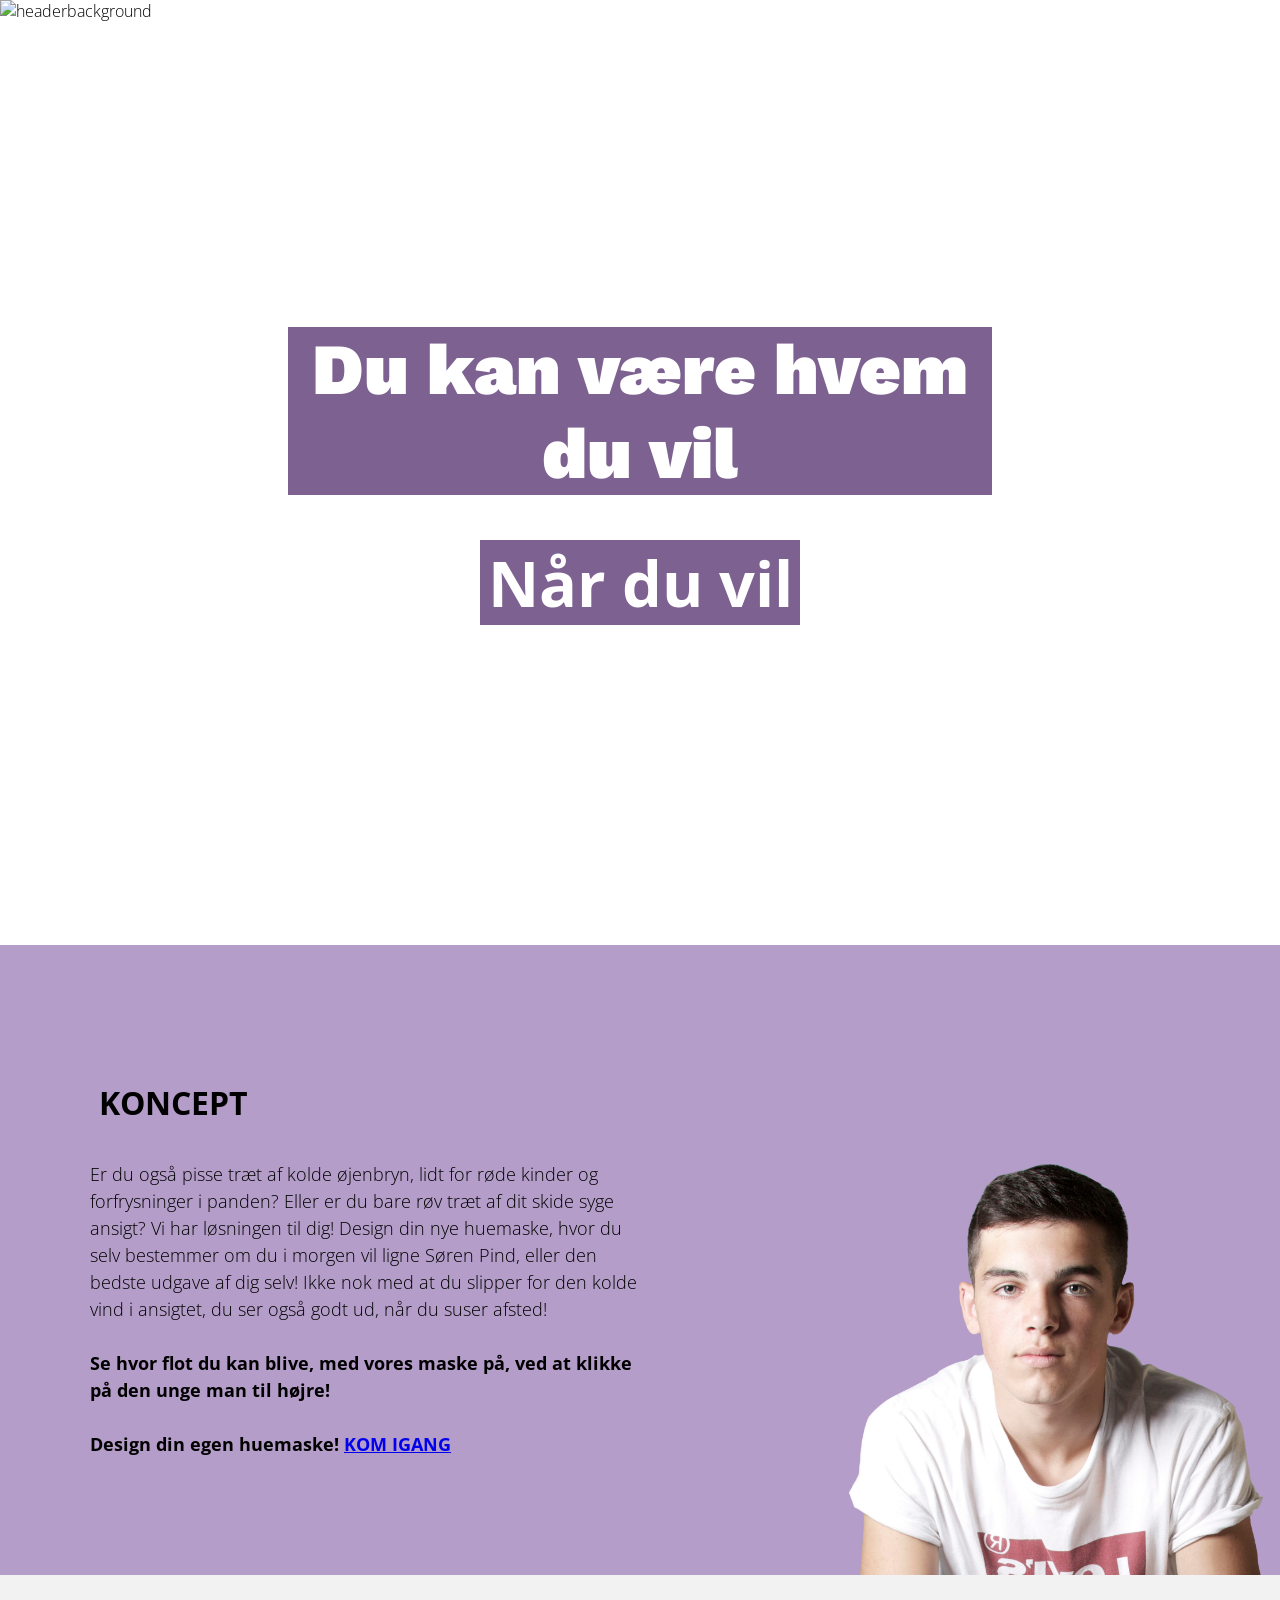
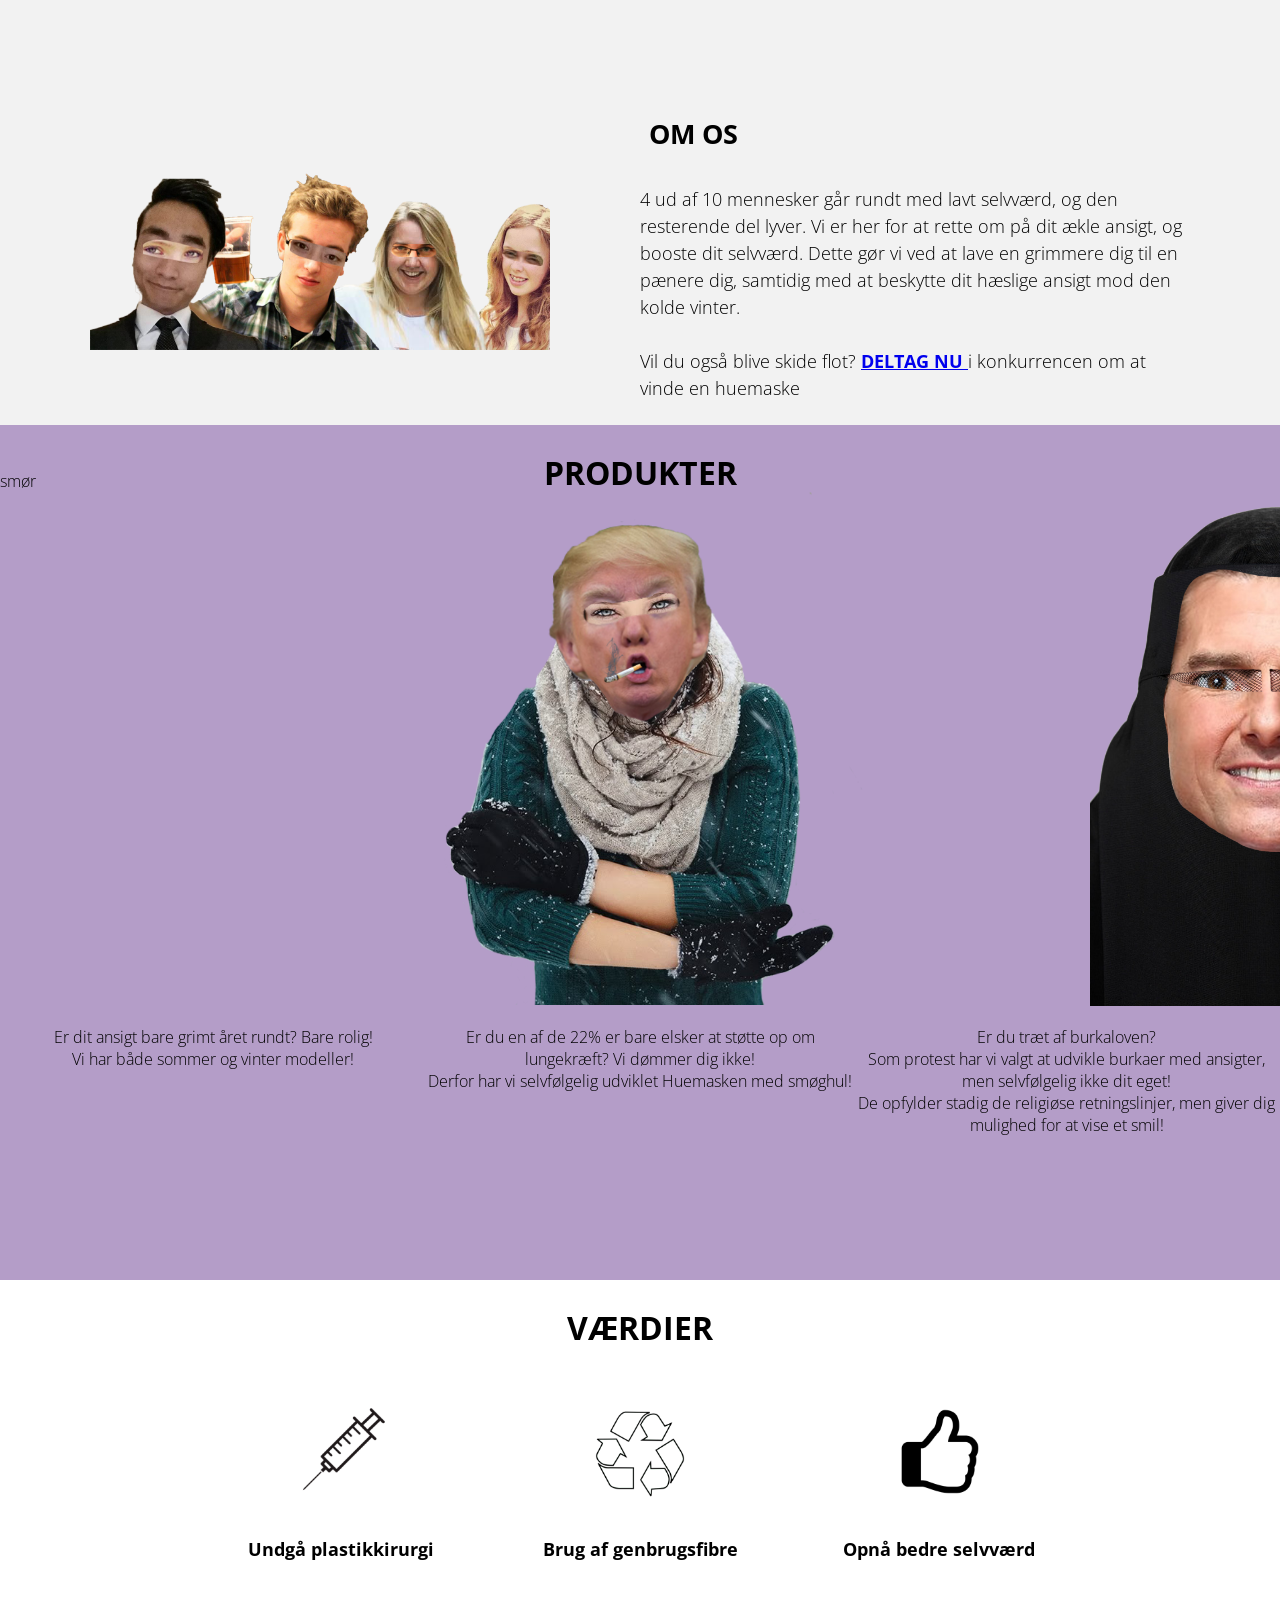
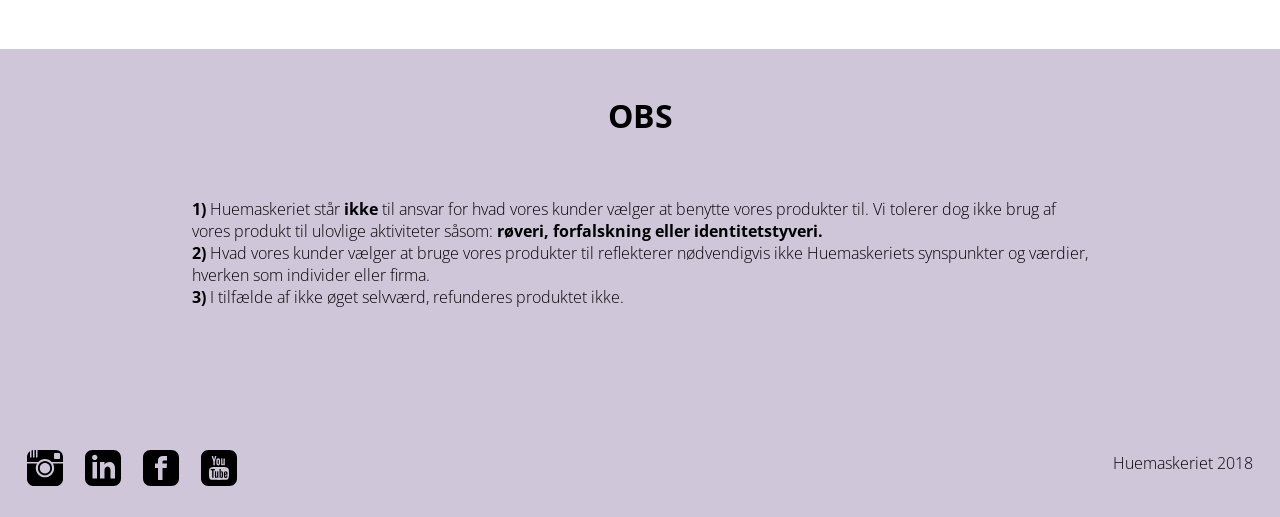
==== commit 81a1c600: "tekst ændringer" ====
--- a/index.html
+++ b/index.html
@@ -110,9 +110,9 @@
 
      <section id="section4a"> <!-- sektion 4 (logo'er) -->
         <div class="flex-section4a">
-          <hp id="monroetext">Er dit ansigt bare grimt året rundt? Bare rolig!<br> Vi har både sommer og vinter modeller!<b><br><a href="underside.html">KØB NU</a></b></p>
-          <p id="smogtext">Er du en af de 22% er bare elsker at støtte op om lungekræft? Vi dømmer dig ikke!<br> Derfor har vi selvfølgelig udviklet Huemasken med smøghul!<b><br><a href="underside.html">KØB NU</a></b></p>
-          <p id="hijabtext">Er du træt af burkaloven?<br> Som protest har vi valgt at udvikle burkaer med ansigter, men selvfølgelig ikke dit eget!<br> De opfylder stadig de religiøse retningslinjer, men giver dig mulighed for at vise et smil!<b><br><a href="underside.html">KØB NU</a></b></p>
+          <p id="monroetext">Er dit ansigt bare grimt året rundt? Bare rolig!<br> Vi har både sommer og vinter modeller!</p>
+          <p id="smogtext">Er du en af de 22% er bare elsker at støtte op om lungekræft? Vi dømmer dig ikke!<br> Derfor har vi selvfølgelig udviklet Huemasken med smøghul!</p>
+          <p id="hijabtext">Er du træt af burkaloven?<br> Som protest har vi valgt at udvikle burkaer med ansigter, men selvfølgelig ikke dit eget!<br> De opfylder stadig de religiøse retningslinjer, men giver dig mulighed for at vise et smil!</p>
         </div>
       </div>
     </section>
--- a/assets/css/style.css
+++ b/assets/css/style.css
@@ -237,21 +237,22 @@
 
 #monroetext {
   position: relative;
-  left: -8vh;
-  top: -20vh;
+  left: vh;
+  top: -25vh;
+  width: 50%;
 }
 
 #smogtext {
   position: relative;
-  left: 90vh;
-  top: -8vh;
+  left: vh;
+  top: -25vh;
   width: 50%;
 }
 
 #hijabtext {
   position: relative;
-  left: 160vh;
-  top: -22vh;
+  left: 0vh;
+  top: -25vh;
   width: 50%;
 }
 
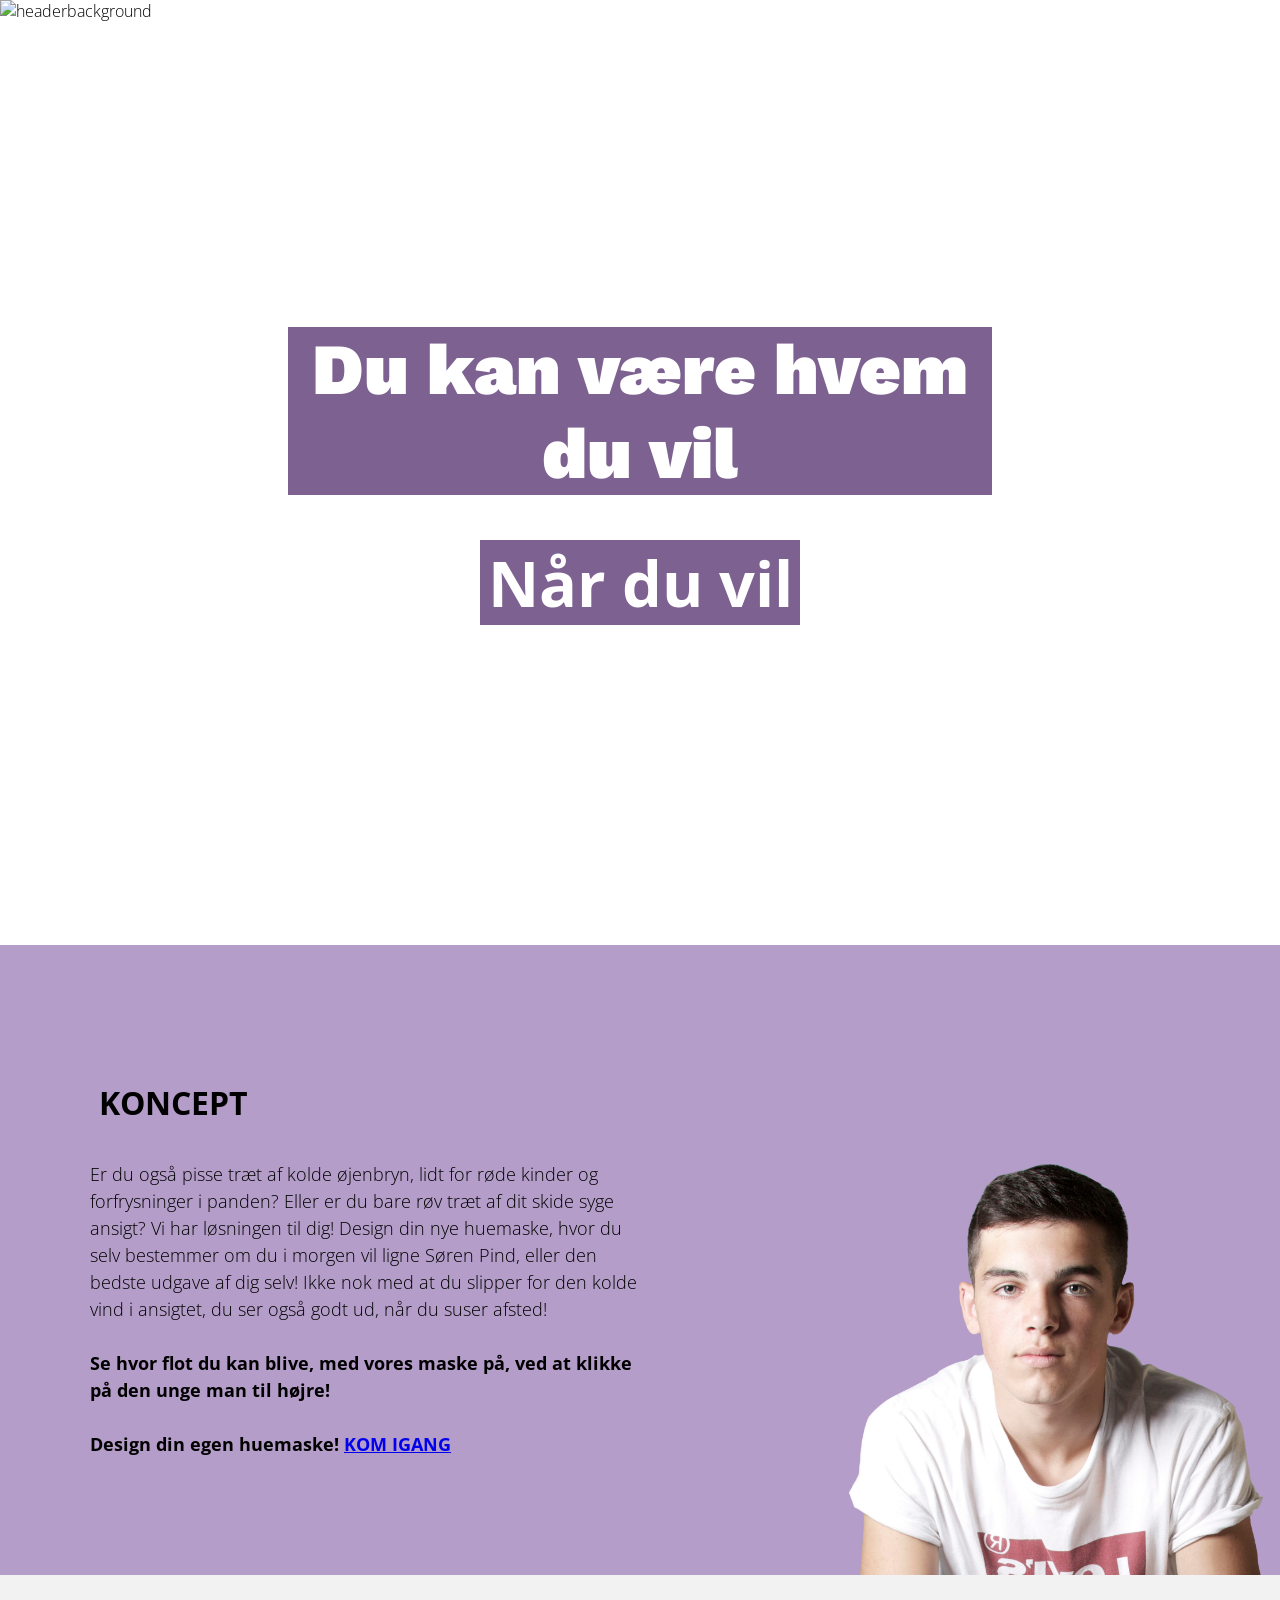
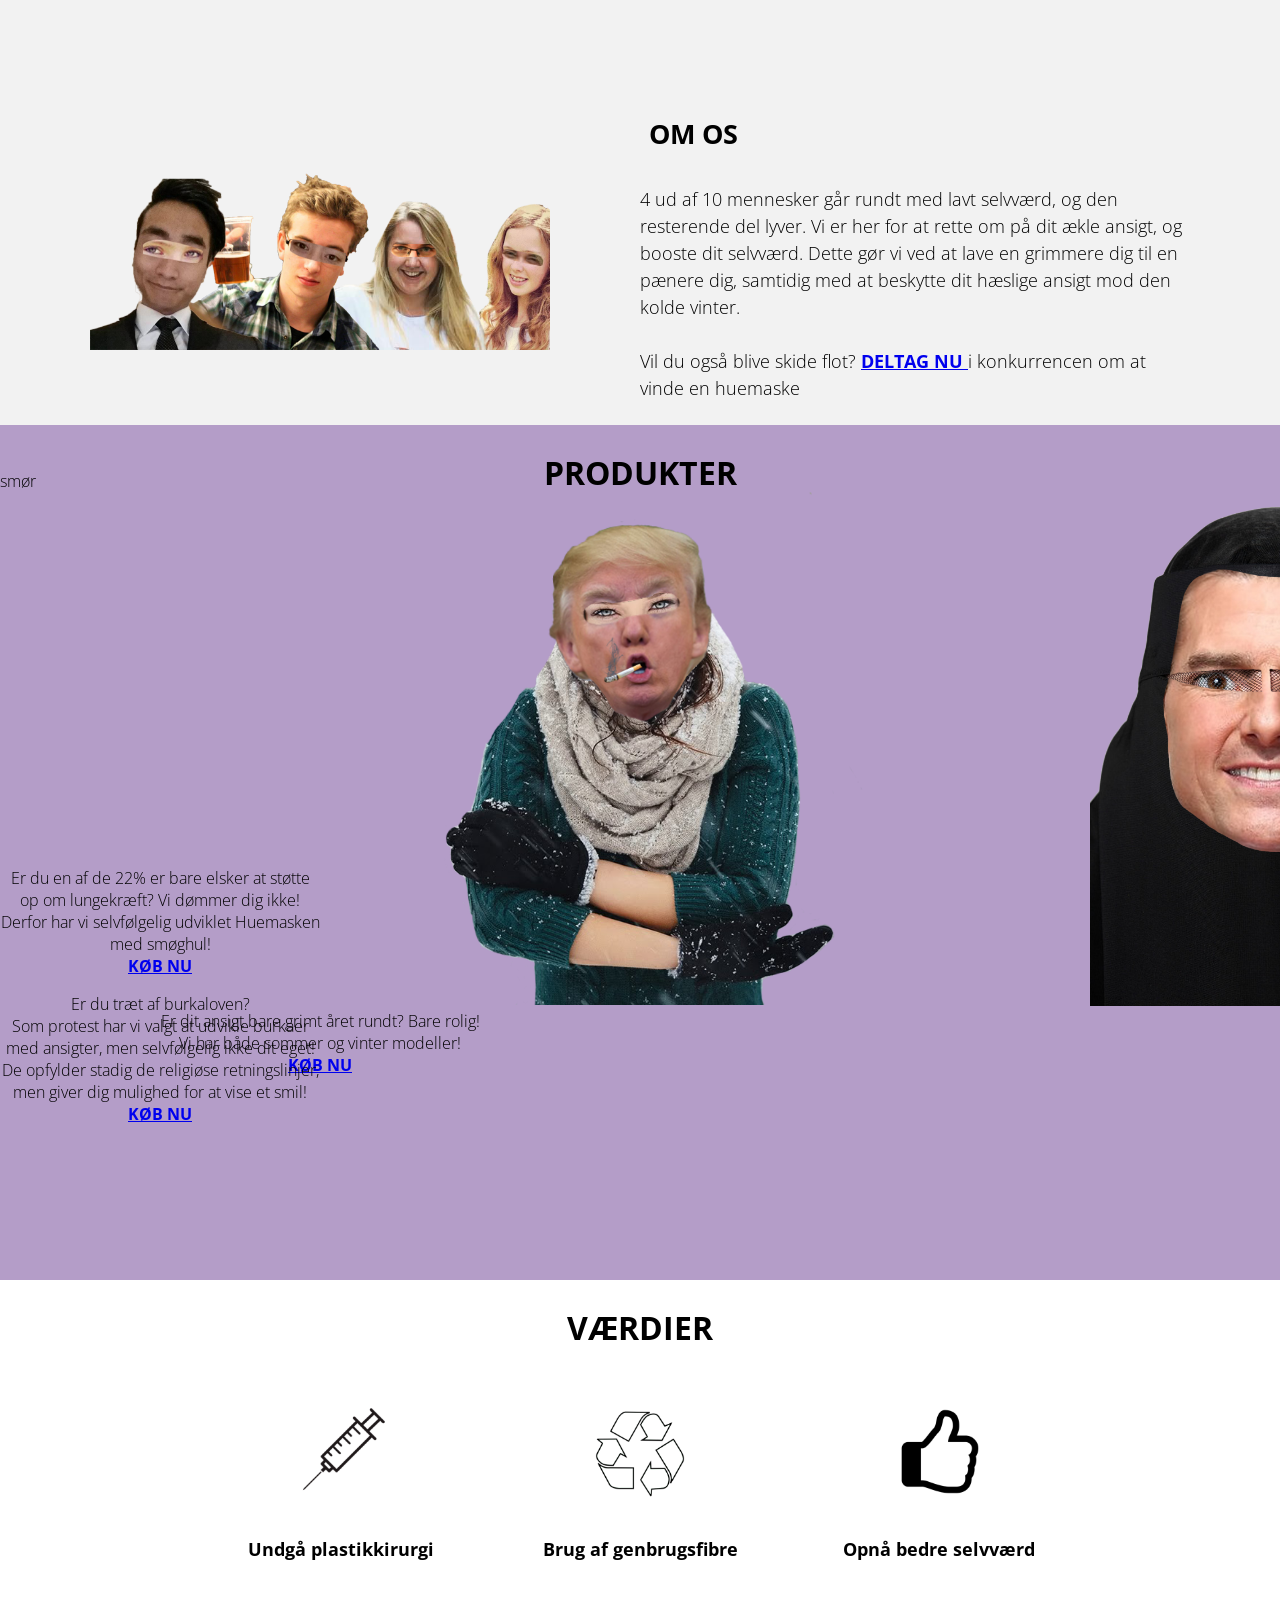
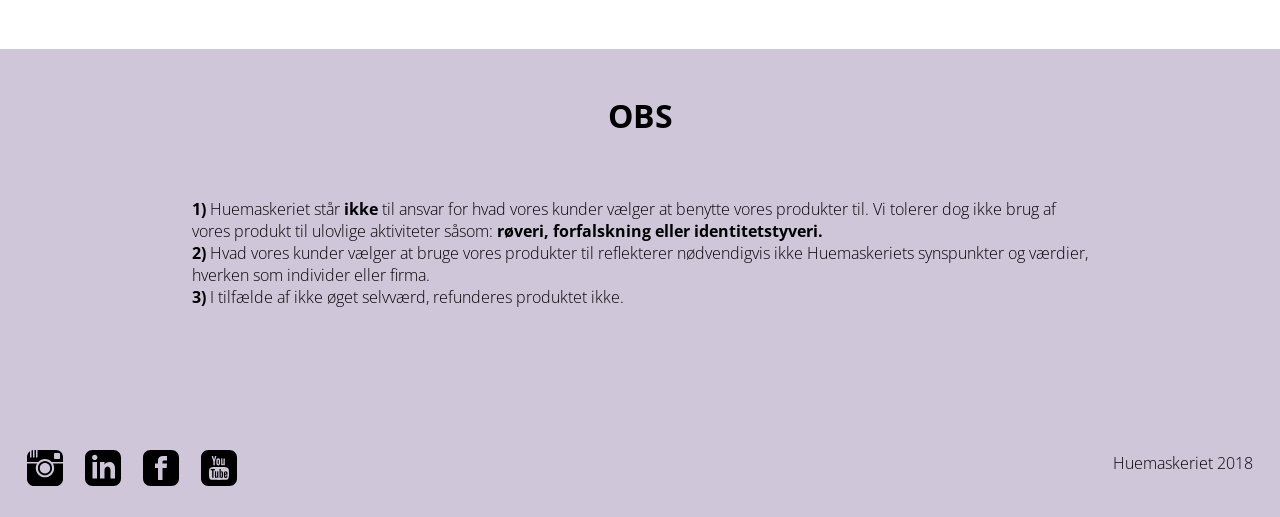
==== commit 0eaa9a2f: "Merge branch 'master' of https://github.com/CecilieBinger/Workshop-Outline" ====
--- a/index.html
+++ b/index.html
@@ -110,9 +110,9 @@
 
      <section id="section4a"> <!-- sektion 4 (logo'er) -->
         <div class="flex-section4a">
-          <p id="monroetext">Er dit ansigt bare grimt året rundt? Bare rolig!<br> Vi har både sommer og vinter modeller!</p>
-          <p id="smogtext">Er du en af de 22% er bare elsker at støtte op om lungekræft? Vi dømmer dig ikke!<br> Derfor har vi selvfølgelig udviklet Huemasken med smøghul!</p>
-          <p id="hijabtext">Er du træt af burkaloven?<br> Som protest har vi valgt at udvikle burkaer med ansigter, men selvfølgelig ikke dit eget!<br> De opfylder stadig de religiøse retningslinjer, men giver dig mulighed for at vise et smil!</p>
+          <hp id="monroetext">Er dit ansigt bare grimt året rundt? Bare rolig!<br> Vi har både sommer og vinter modeller!<b><br><a href="underside.html">KØB NU</a></b></p>
+          <p id="smogtext">Er du en af de 22% er bare elsker at støtte op om lungekræft? Vi dømmer dig ikke!<br> Derfor har vi selvfølgelig udviklet Huemasken med smøghul!<b><br><a href="underside.html">KØB NU</a></b></p>
+          <p id="hijabtext">Er du træt af burkaloven?<br> Som protest har vi valgt at udvikle burkaer med ansigter, men selvfølgelig ikke dit eget!<br> De opfylder stadig de religiøse retningslinjer, men giver dig mulighed for at vise et smil!<b><br><a href="underside.html">KØB NU</a></b></p>
         </div>
       </div>
     </section>
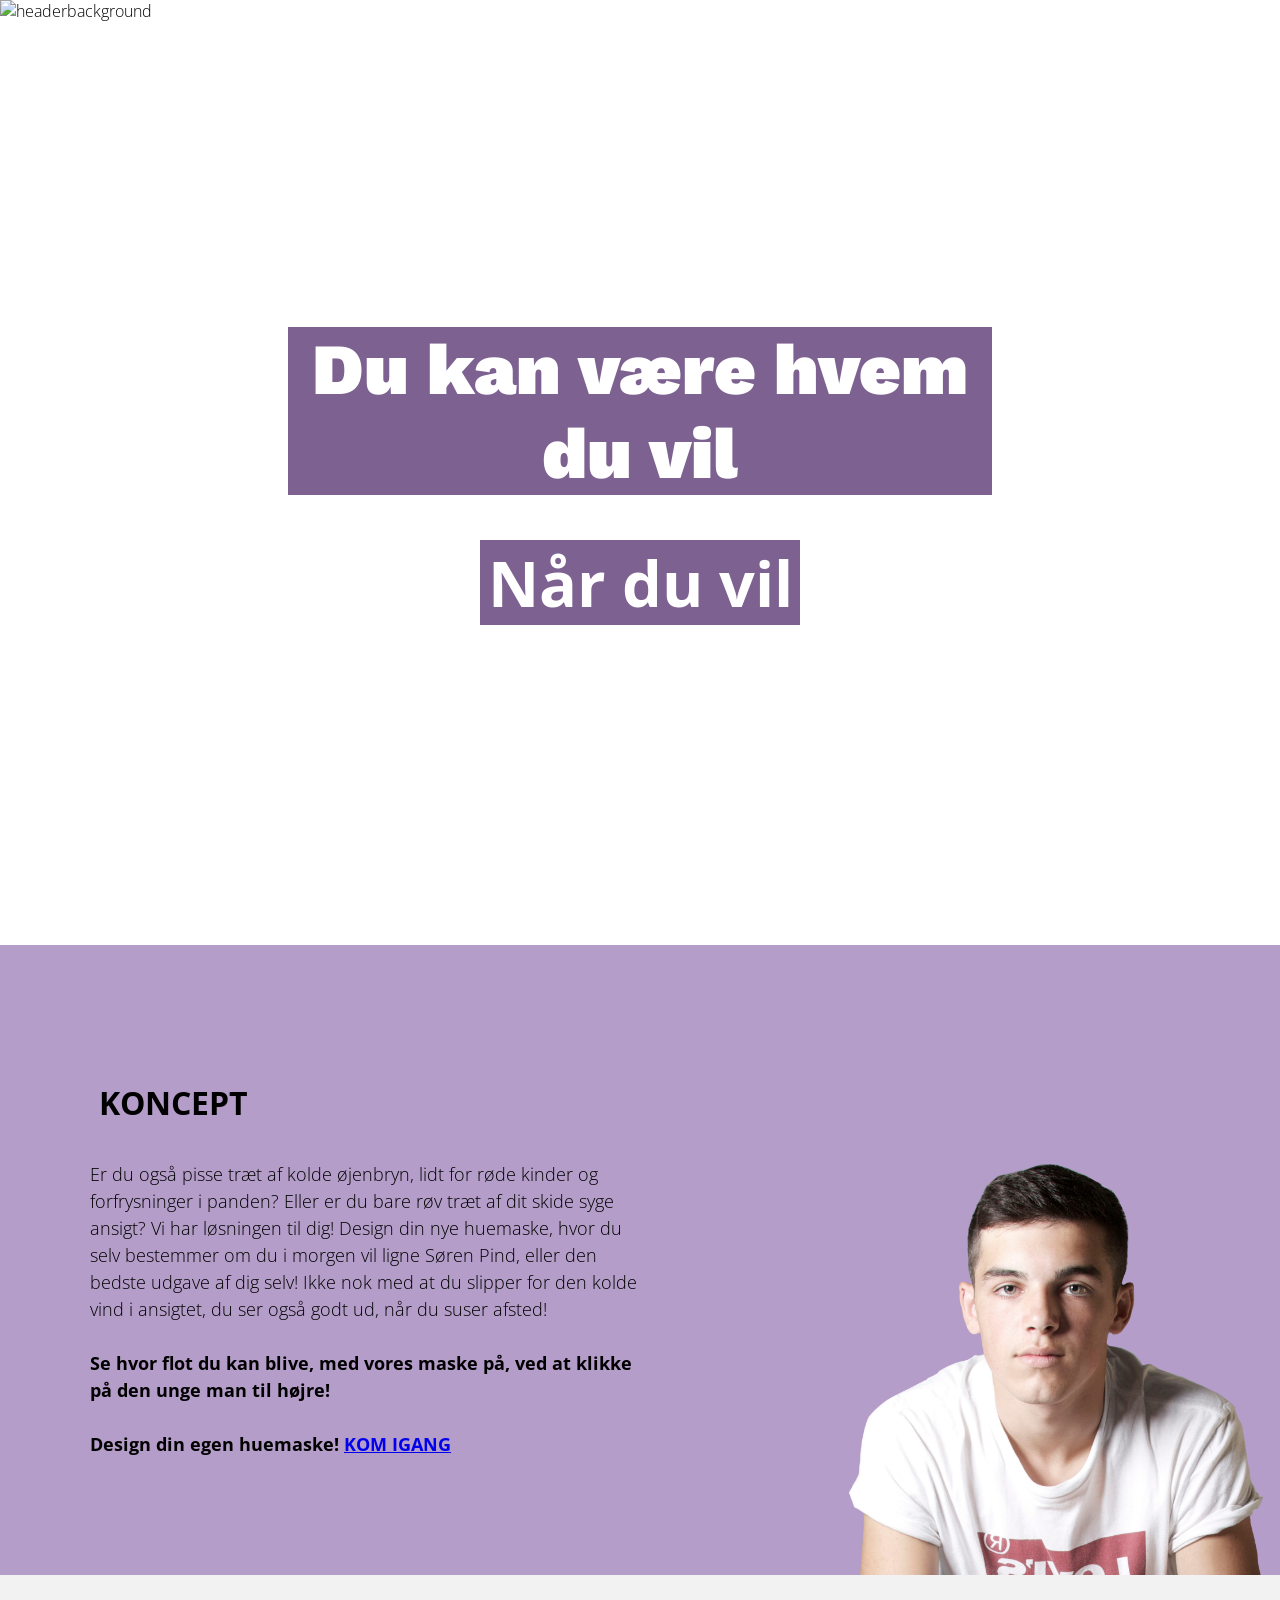
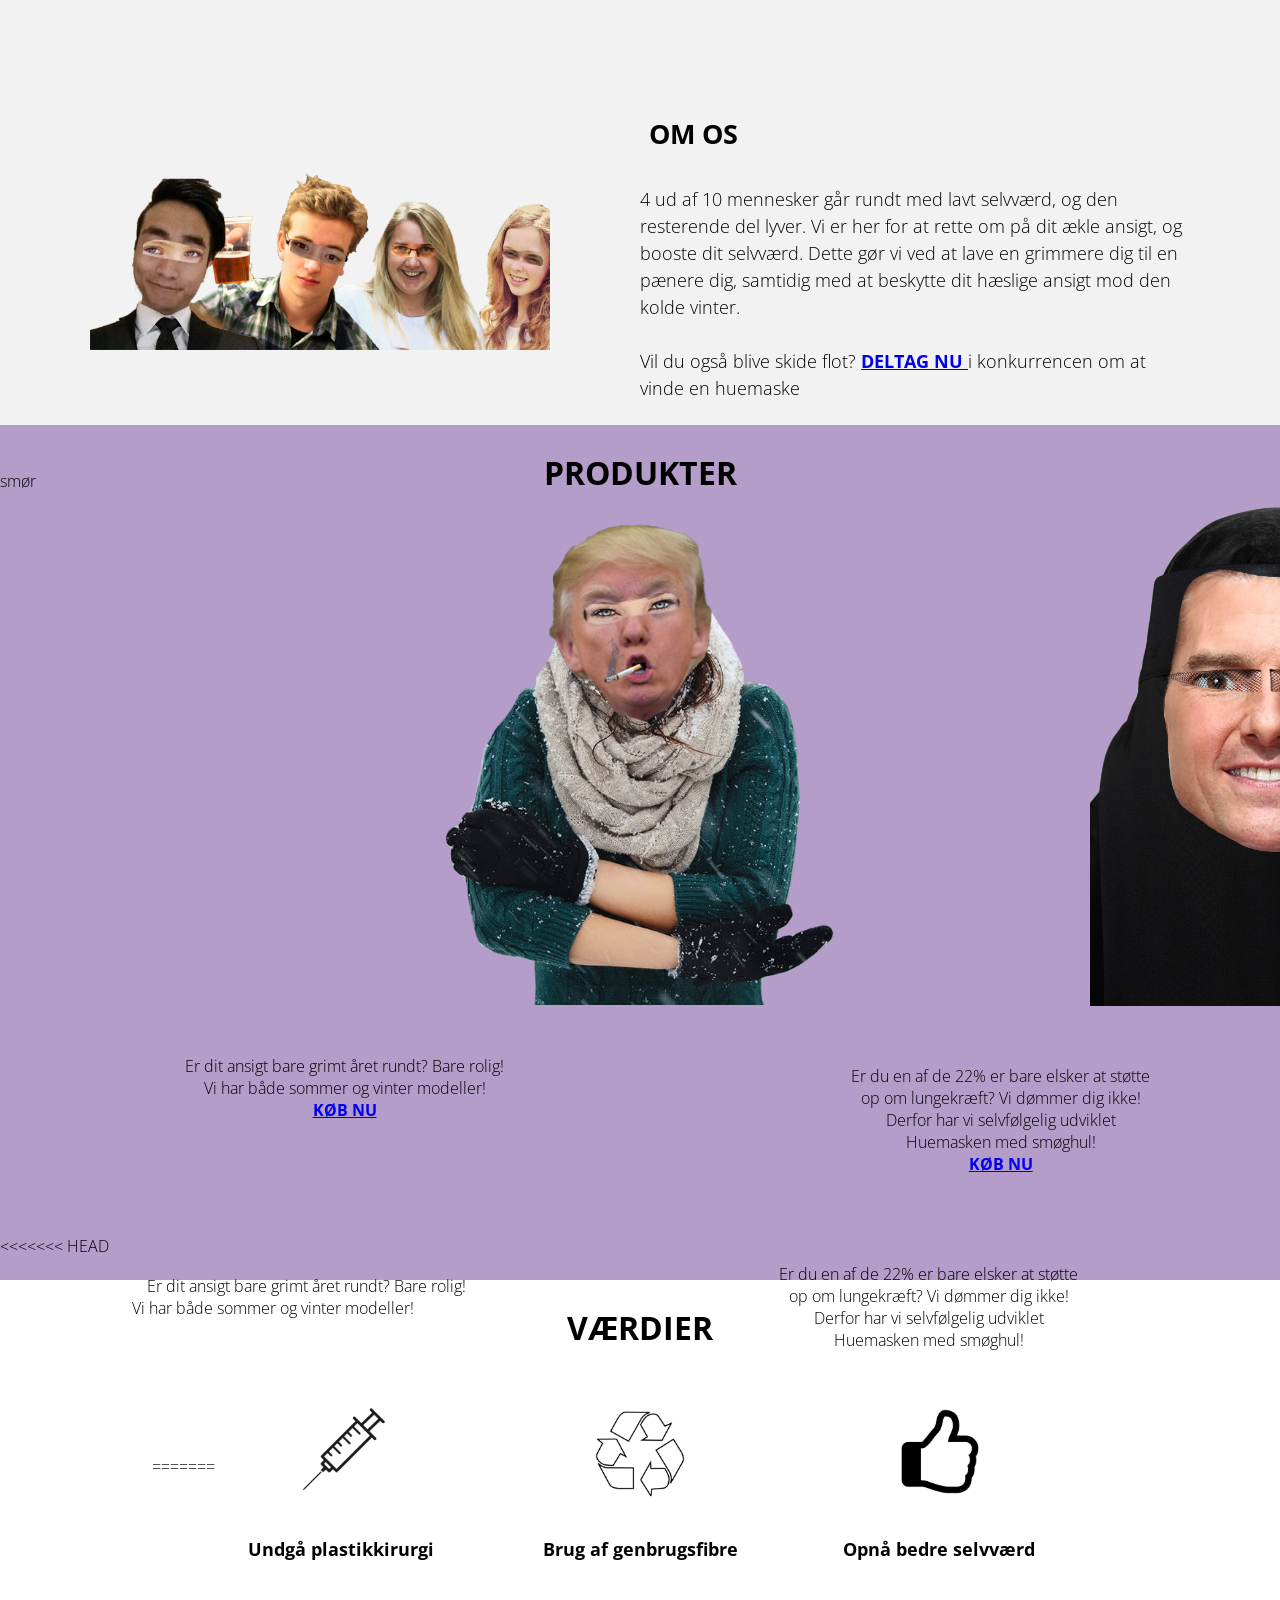
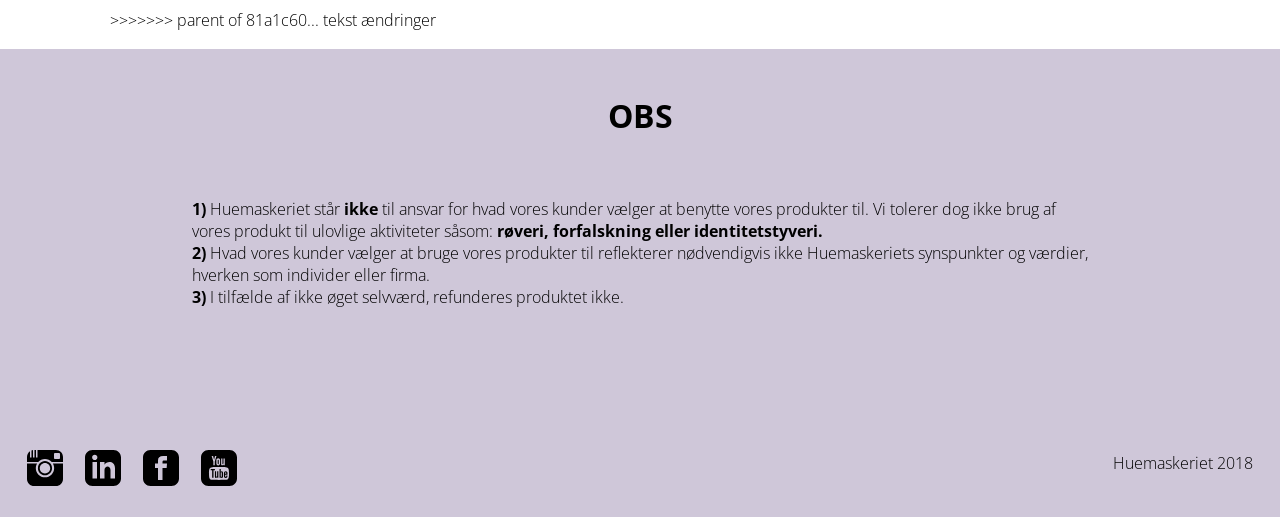
==== commit 640390fd: "Revert "tekst ændringer" This reverts commit 81a1c60042b67cc1540615219e8eb35b55db261c." ====
--- a/index.html
+++ b/index.html
@@ -110,9 +110,15 @@
 
      <section id="section4a"> <!-- sektion 4 (logo'er) -->
         <div class="flex-section4a">
+<<<<<<< HEAD
           <hp id="monroetext">Er dit ansigt bare grimt året rundt? Bare rolig!<br> Vi har både sommer og vinter modeller!<b><br><a href="underside.html">KØB NU</a></b></p>
           <p id="smogtext">Er du en af de 22% er bare elsker at støtte op om lungekræft? Vi dømmer dig ikke!<br> Derfor har vi selvfølgelig udviklet Huemasken med smøghul!<b><br><a href="underside.html">KØB NU</a></b></p>
           <p id="hijabtext">Er du træt af burkaloven?<br> Som protest har vi valgt at udvikle burkaer med ansigter, men selvfølgelig ikke dit eget!<br> De opfylder stadig de religiøse retningslinjer, men giver dig mulighed for at vise et smil!<b><br><a href="underside.html">KØB NU</a></b></p>
+=======
+          <hp id="monroetext">Er dit ansigt bare grimt året rundt? Bare rolig!<br> Vi har både sommer og vinter modeller!</p>
+          <p id="smogtext">Er du en af de 22% er bare elsker at støtte op om lungekræft? Vi dømmer dig ikke!<br> Derfor har vi selvfølgelig udviklet Huemasken med smøghul!</p>
+          <p id="hijabtext">Er du træt af burkaloven?<br> Som protest har vi valgt at udvikle burkaer med ansigter, men selvfølgelig ikke dit eget!<br> De opfylder stadig de religiøse retningslinjer, men giver dig mulighed for at vise et smil!</p>
+>>>>>>> parent of 81a1c60... tekst ændringer
         </div>
       </div>
     </section>
--- a/assets/css/style.css
+++ b/assets/css/style.css
@@ -237,22 +237,21 @@
 
 #monroetext {
   position: relative;
-  left: vh;
-  top: -25vh;
+  left: -8vh;
+  top: -20vh;
+}
+
+#smogtext {
+  position: relative;
+  left: 90vh;
+  top: -8vh;
   width: 50%;
 }
 
-#smogtext {
-  position: relative;
-  left: vh;
-  top: -25vh;
-  width: 50%;
-}
-
 #hijabtext {
   position: relative;
-  left: 0vh;
-  top: -25vh;
+  left: 160vh;
+  top: -22vh;
   width: 50%;
 }
 
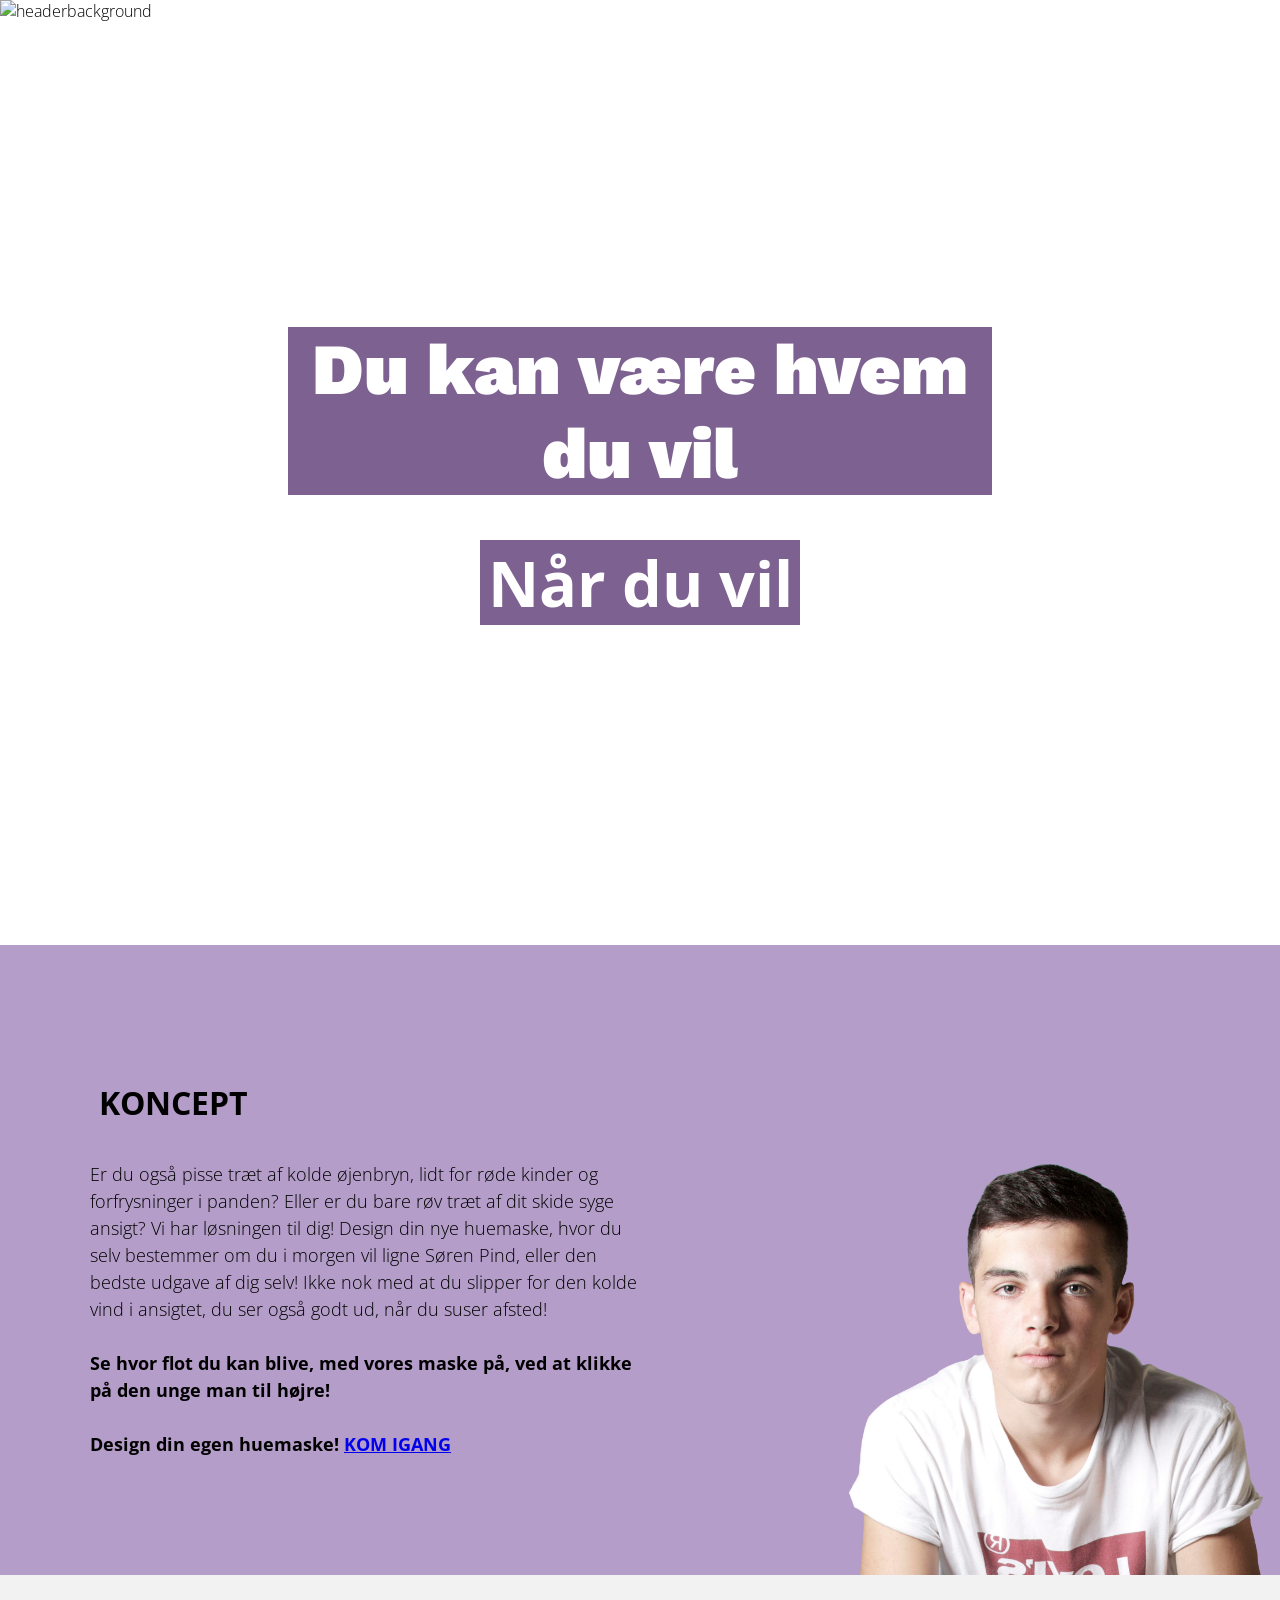
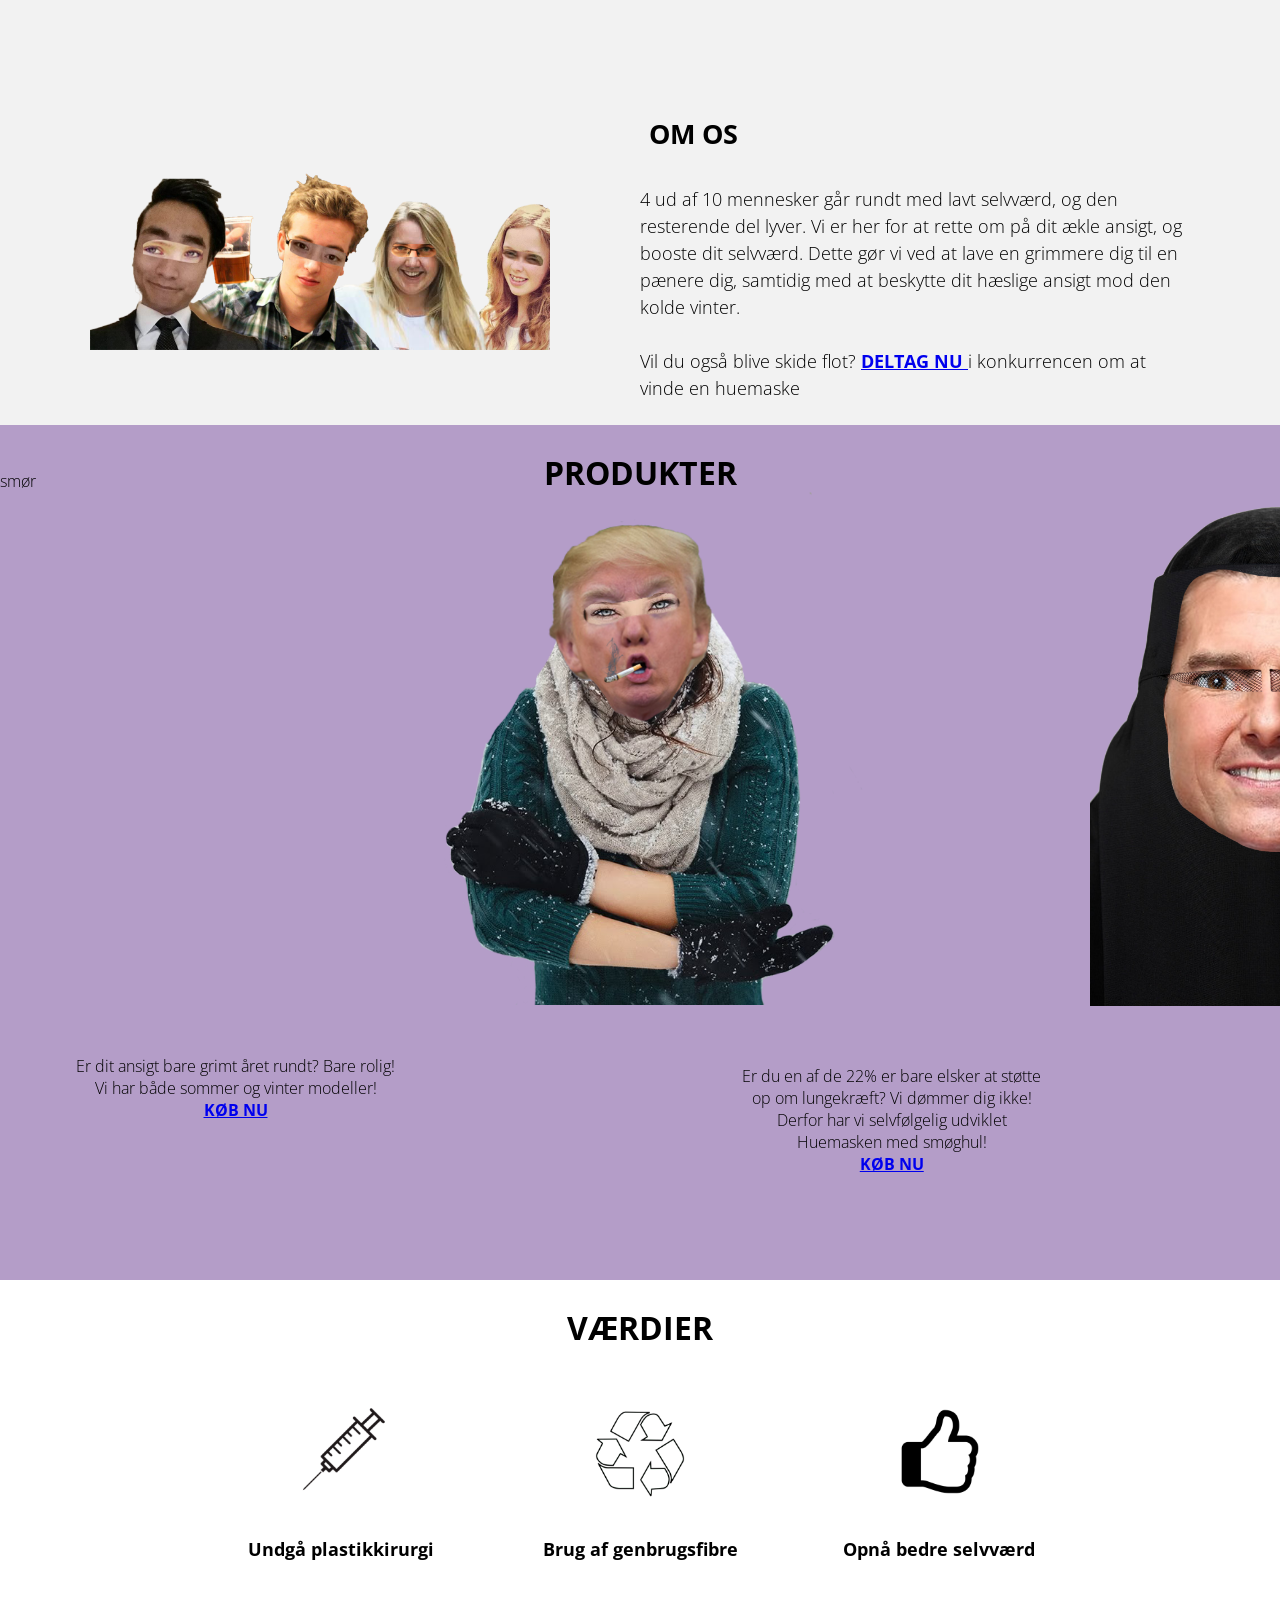
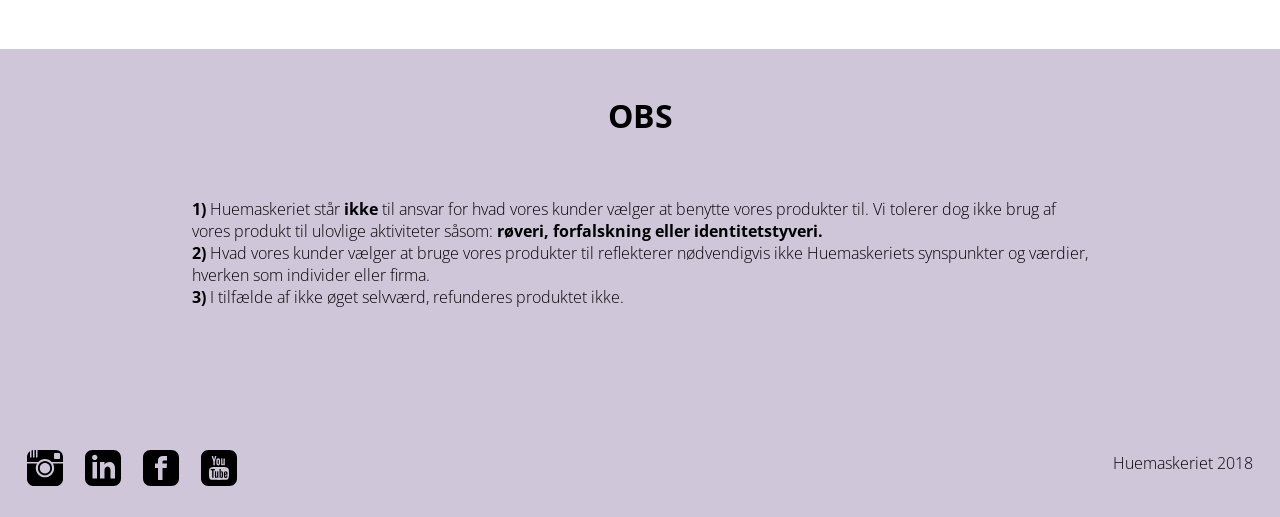
==== commit 32a04af9: "rettet" ====
--- a/index.html
+++ b/index.html
@@ -110,15 +110,11 @@
 
      <section id="section4a"> <!-- sektion 4 (logo'er) -->
         <div class="flex-section4a">
-<<<<<<< HEAD
+
           <hp id="monroetext">Er dit ansigt bare grimt året rundt? Bare rolig!<br> Vi har både sommer og vinter modeller!<b><br><a href="underside.html">KØB NU</a></b></p>
           <p id="smogtext">Er du en af de 22% er bare elsker at støtte op om lungekræft? Vi dømmer dig ikke!<br> Derfor har vi selvfølgelig udviklet Huemasken med smøghul!<b><br><a href="underside.html">KØB NU</a></b></p>
           <p id="hijabtext">Er du træt af burkaloven?<br> Som protest har vi valgt at udvikle burkaer med ansigter, men selvfølgelig ikke dit eget!<br> De opfylder stadig de religiøse retningslinjer, men giver dig mulighed for at vise et smil!<b><br><a href="underside.html">KØB NU</a></b></p>
-=======
-          <hp id="monroetext">Er dit ansigt bare grimt året rundt? Bare rolig!<br> Vi har både sommer og vinter modeller!</p>
-          <p id="smogtext">Er du en af de 22% er bare elsker at støtte op om lungekræft? Vi dømmer dig ikke!<br> Derfor har vi selvfølgelig udviklet Huemasken med smøghul!</p>
-          <p id="hijabtext">Er du træt af burkaloven?<br> Som protest har vi valgt at udvikle burkaer med ansigter, men selvfølgelig ikke dit eget!<br> De opfylder stadig de religiøse retningslinjer, men giver dig mulighed for at vise et smil!</p>
->>>>>>> parent of 81a1c60... tekst ændringer
+
         </div>
       </div>
     </section>
